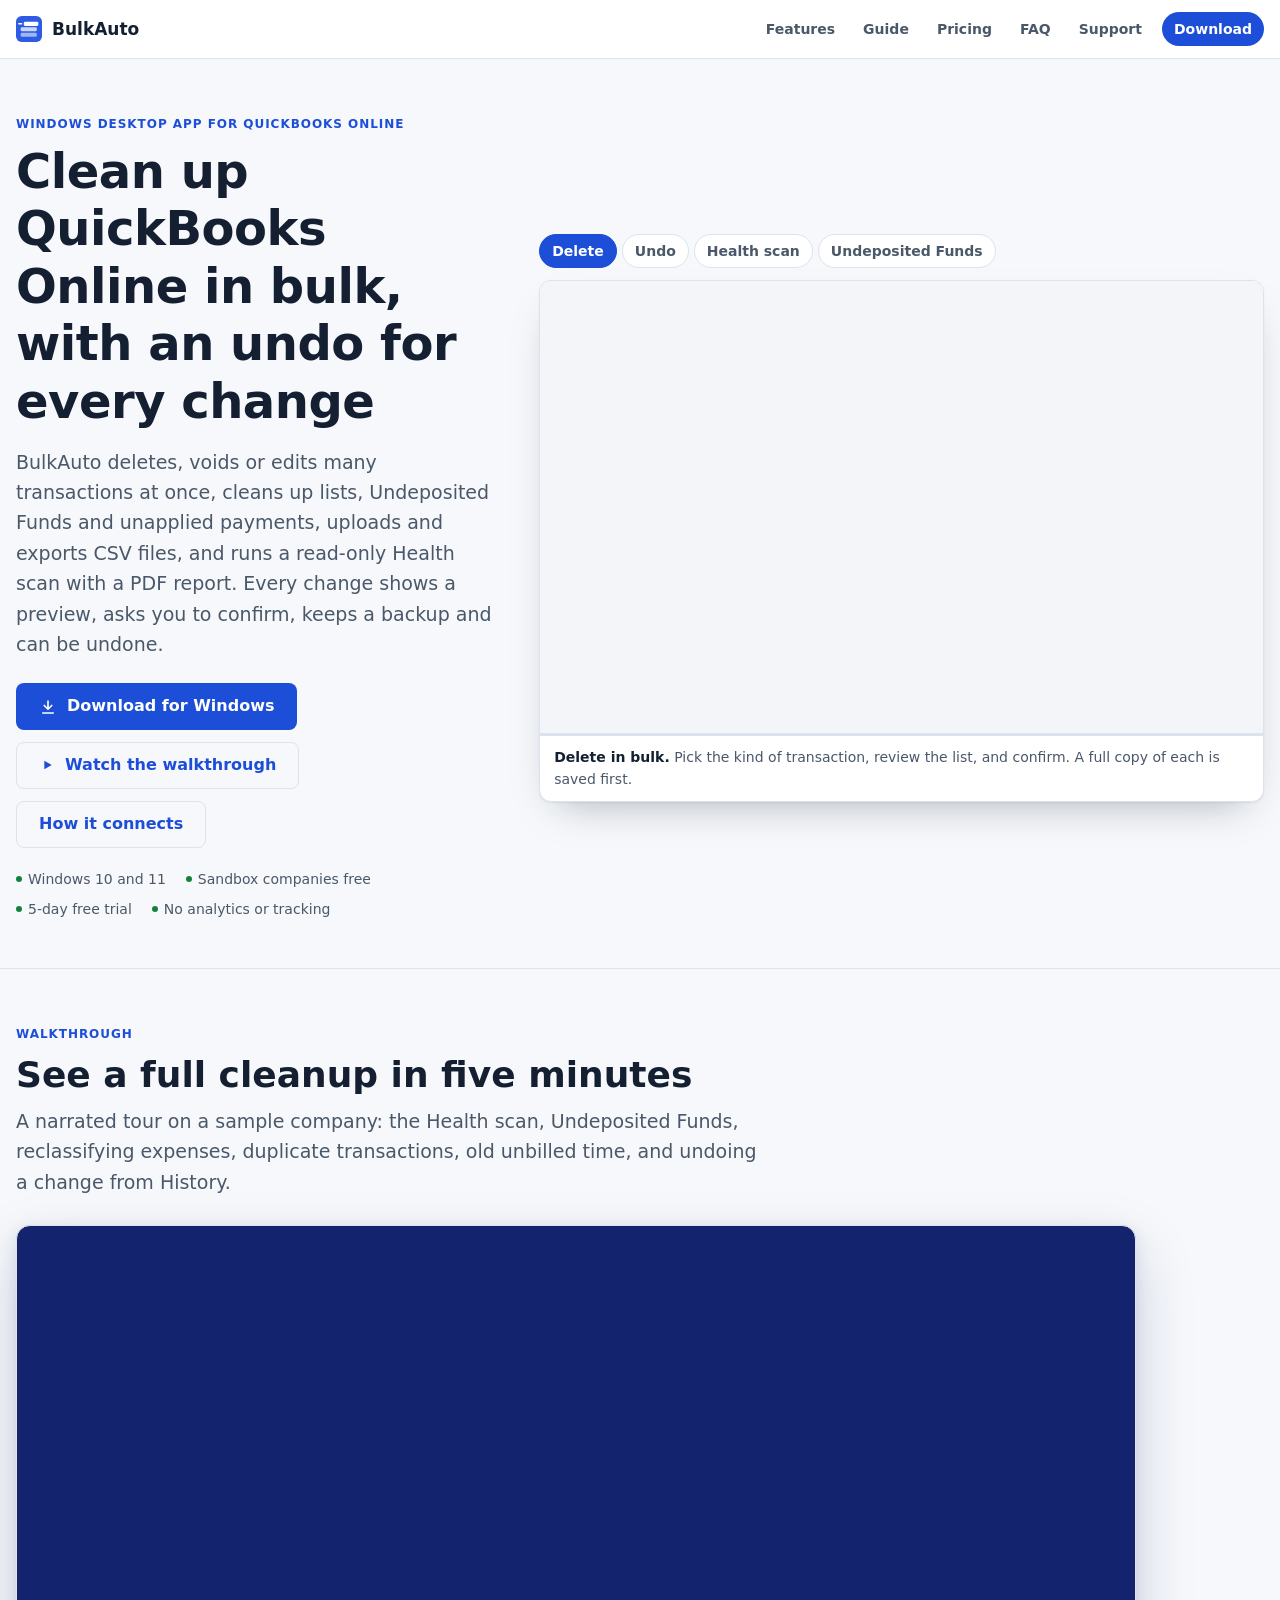
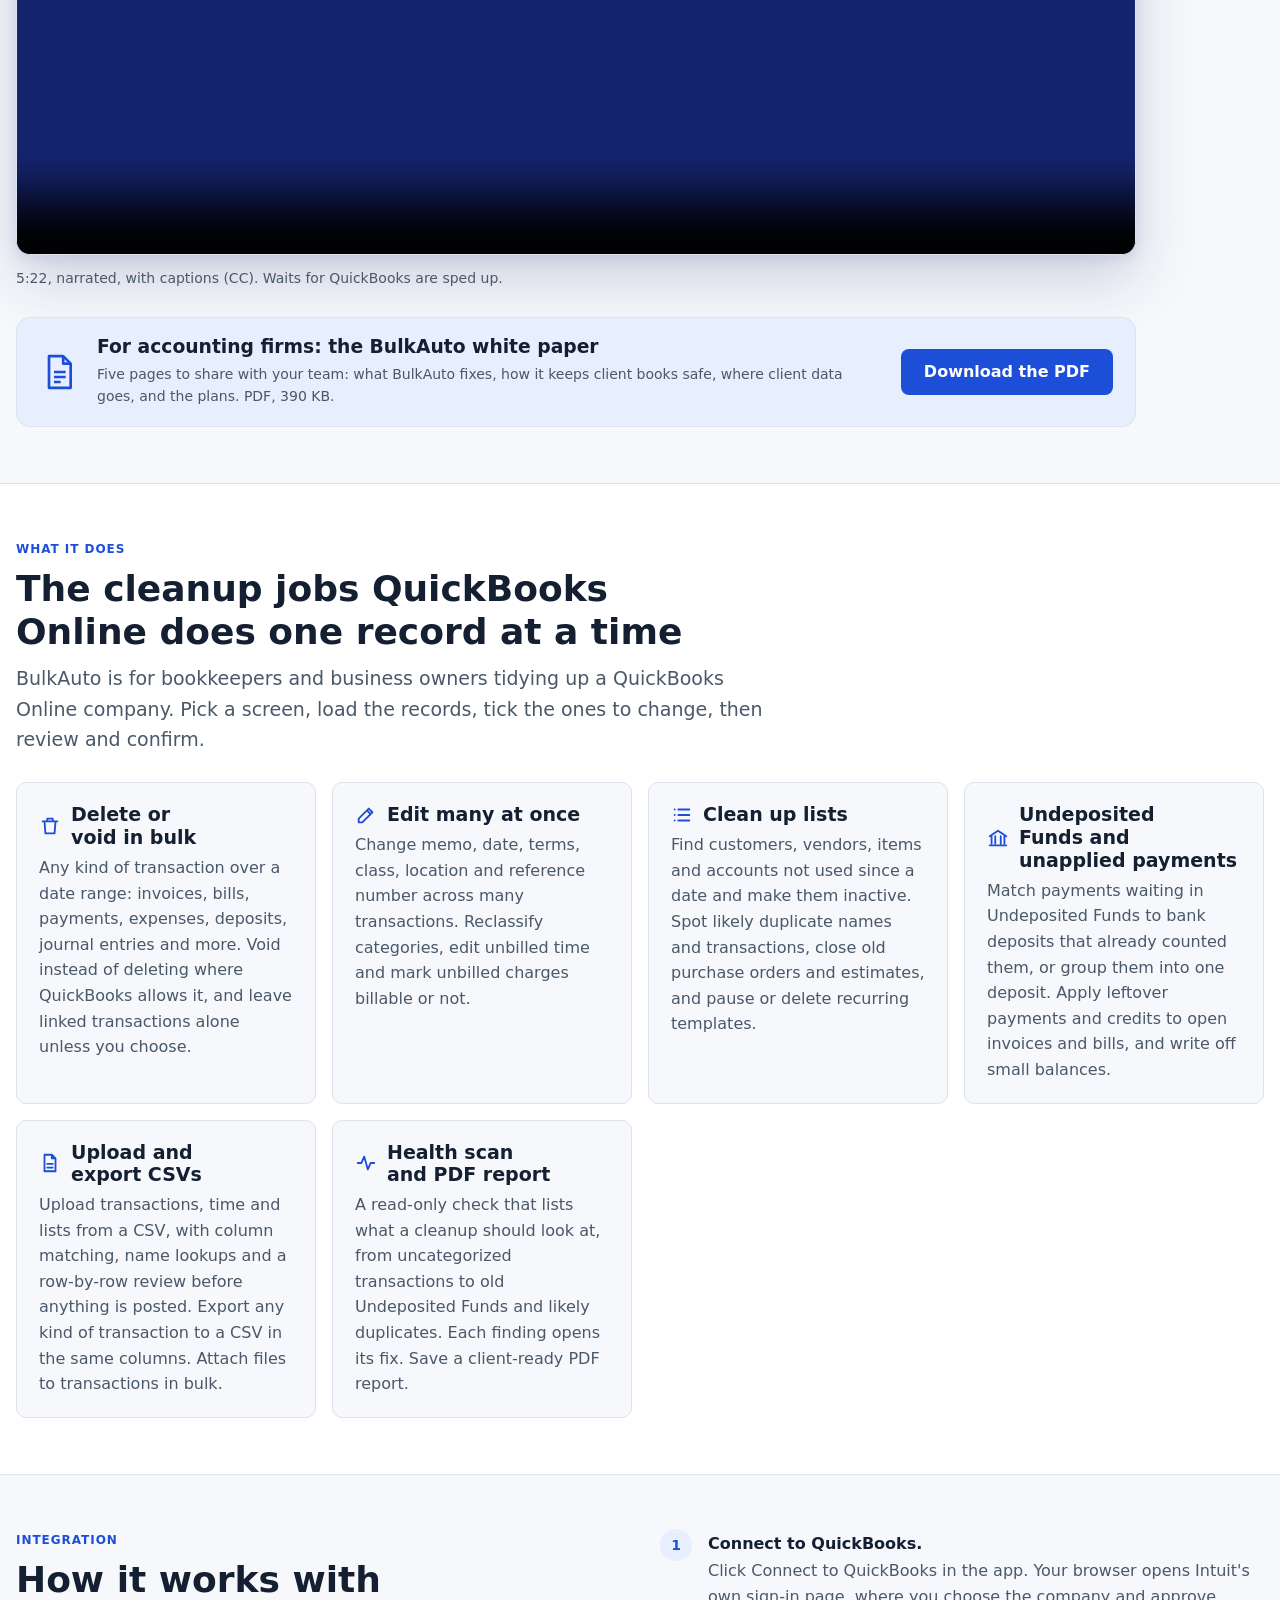
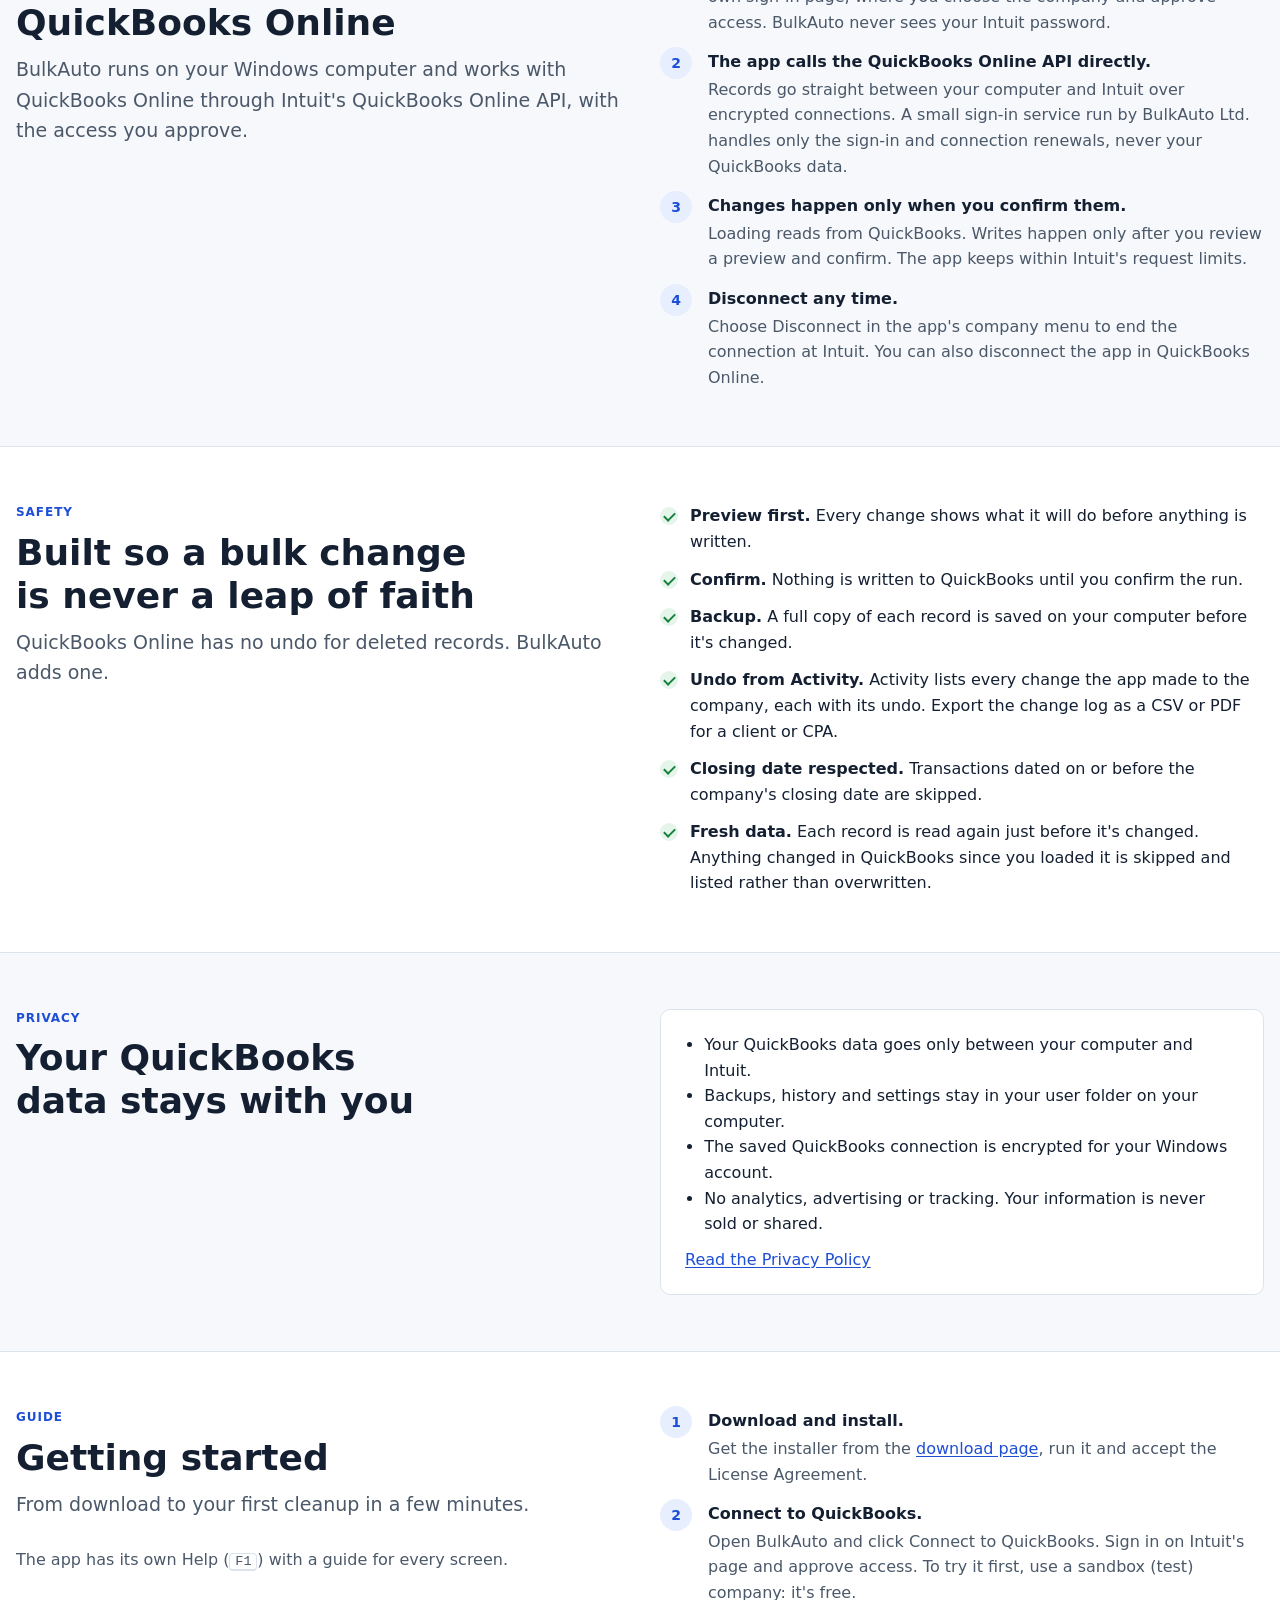
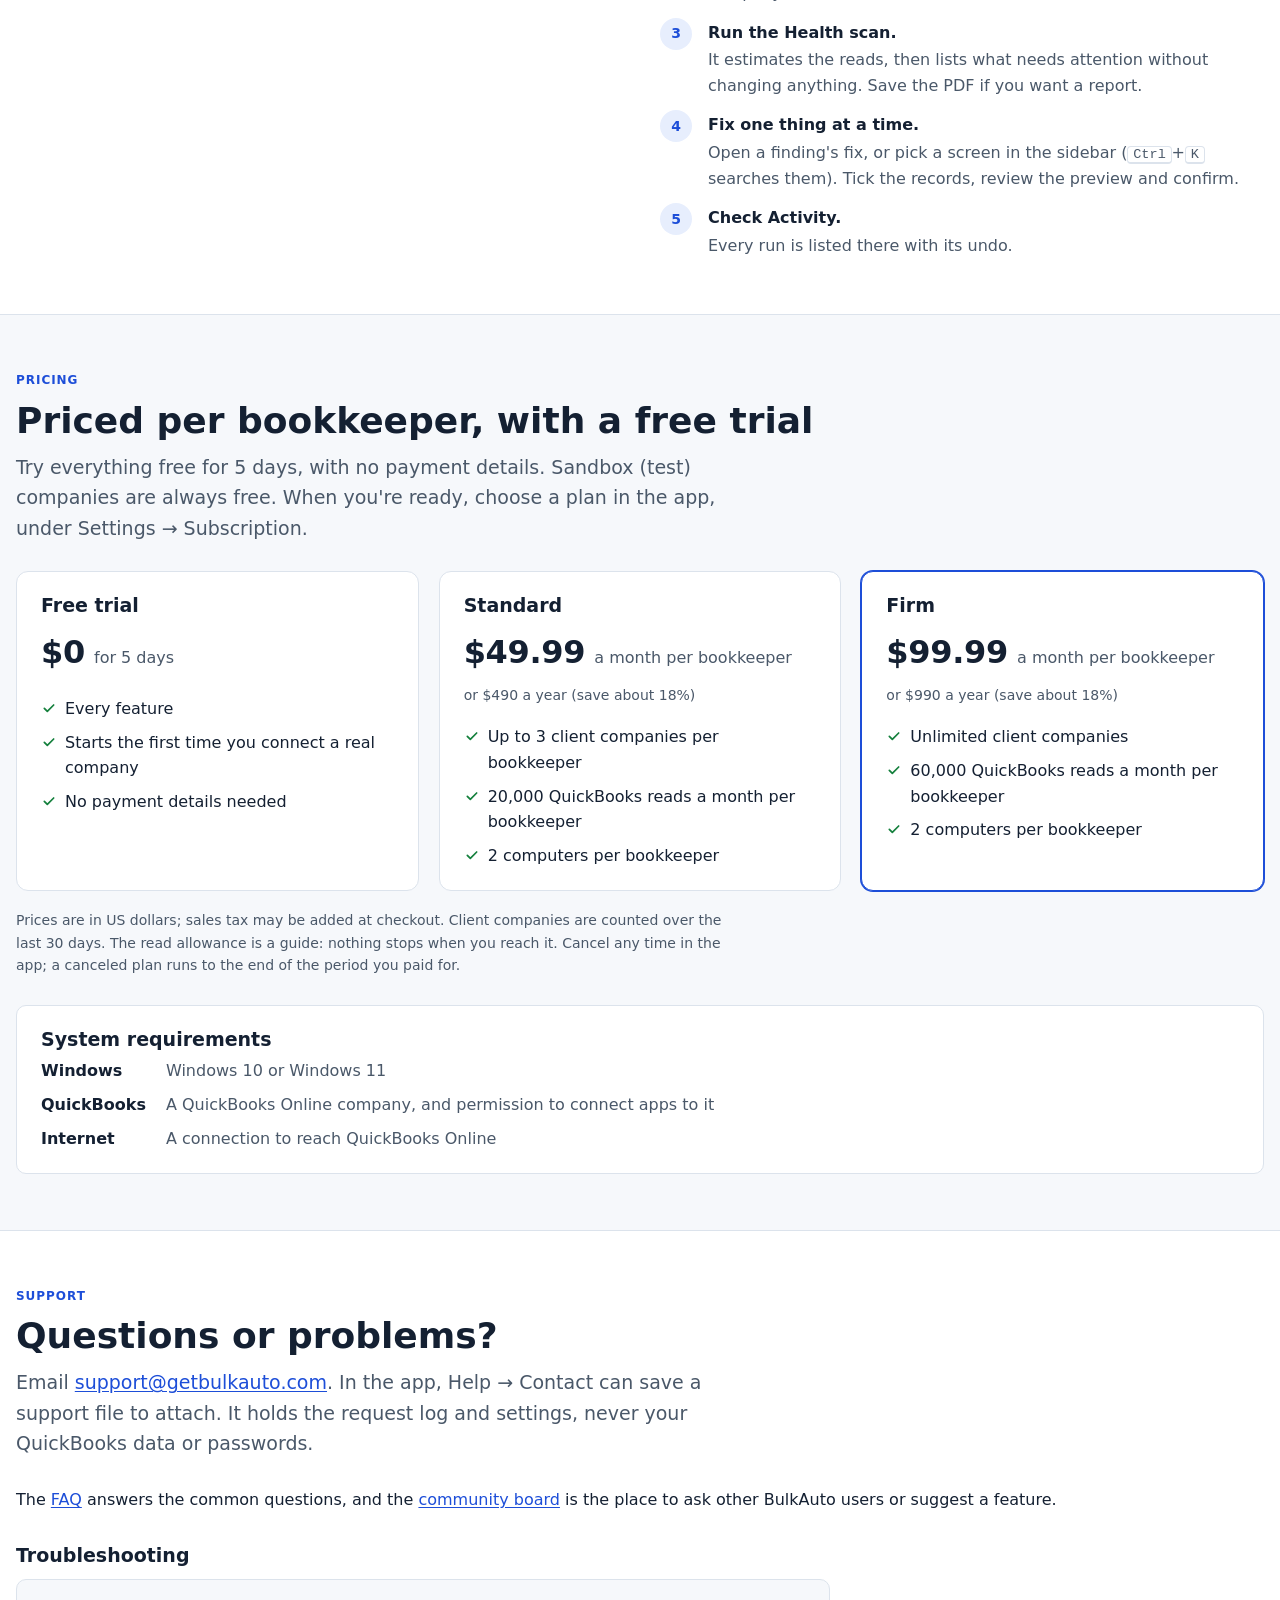
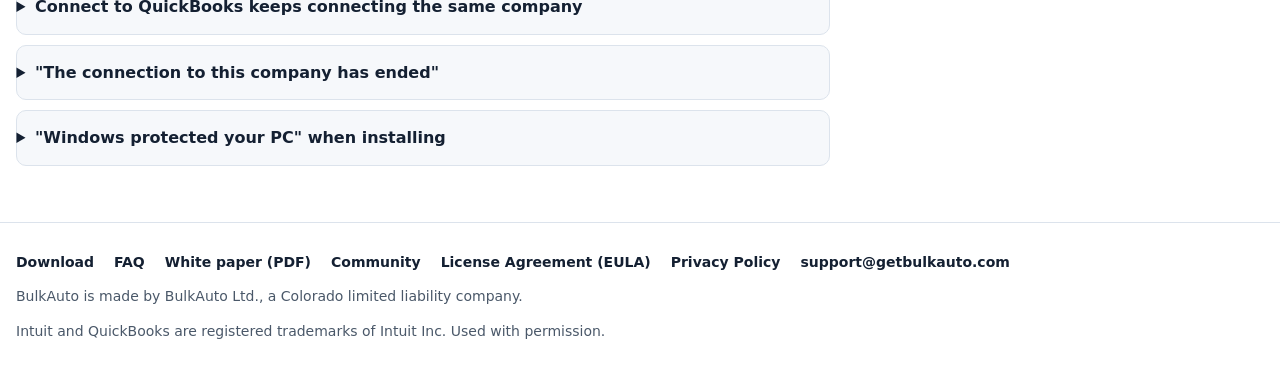
==== index.html @ 3f7957f1 "White paper for accounting firms: download card under the walkthrough, footer link on every page Co-" ====
<!doctype html>
<html lang="en">
<head>
<meta charset="utf-8">
<meta name="viewport" content="width=device-width, initial-scale=1, viewport-fit=cover">
<title>BulkAuto: bulk cleanup for QuickBooks Online</title>
<meta name="description" content="BulkAuto is a Windows desktop app that cleans up QuickBooks Online in bulk: delete, void or edit many transactions at once, tidy lists, Undeposited Funds and unapplied payments, upload and export CSVs, and run a read-only Health scan. Every change is previewed, confirmed, backed up and can be undone.">
<meta name="color-scheme" content="light dark">
<link rel="icon" href="/favicon.ico" sizes="48x48">
<link rel="icon" href="/favicon.svg" type="image/svg+xml">
<link rel="icon" href="/favicon-96.png" type="image/png" sizes="96x96">
<link rel="apple-touch-icon" href="/apple-touch-icon.png">
<link rel="canonical" href="https://getbulkauto.com/">
<meta property="og:site_name" content="BulkAuto">
<meta property="og:type" content="website">
<meta property="og:url" content="https://getbulkauto.com/">
<meta property="og:title" content="BulkAuto: bulk cleanup for QuickBooks Online">
<meta property="og:description" content="A Windows app that cleans up QuickBooks Online in bulk. Every change is previewed, backed up and can be undone.">
<meta property="og:image" content="https://getbulkauto.com/media/walkthrough.jpg">
<script type="application/ld+json">
{
  "@context": "https://schema.org",
  "@graph": [
    {
      "@type": "WebSite",
      "@id": "https://getbulkauto.com/#website",
      "name": "BulkAuto",
      "alternateName": ["BulkAuto for QuickBooks Online", "getbulkauto.com"],
      "url": "https://getbulkauto.com/",
      "publisher": { "@id": "https://getbulkauto.com/#org" }
    },
    {
      "@type": "Organization",
      "@id": "https://getbulkauto.com/#org",
      "name": "BulkAuto Ltd.",
      "url": "https://getbulkauto.com/",
      "logo": "https://getbulkauto.com/logo-512.png",
      "email": "support@getbulkauto.com"
    }
  ]
}
</script>
<link rel="stylesheet" href="style.css">
</head>
<body>
<a class="skip" href="#main">Skip to content</a>
<header class="masthead">
  <div class="masthead-inner">
    <a class="product" href="./"><svg width="26" height="26" viewBox="0 0 100 100" aria-hidden="true"><rect width="100" height="100" rx="22" fill="#2d5be3"></rect><rect x="18" y="64" width="62" height="16" rx="5" fill="#9fb6f3"></rect><rect x="18" y="43" width="62" height="16" rx="5" fill="#c9d6fa"></rect><rect x="30" y="22" width="56" height="16" rx="5" fill="#ffffff"></rect><rect x="8" y="27" width="16" height="6" rx="3" fill="#ffffff"></rect></svg> BulkAuto</a>
    <nav class="doc-nav" aria-label="Site">
      <a href="#features">Features</a>
      <a href="#getting-started">Guide</a>
      <a href="#pricing">Pricing</a>
      <a href="faq/">FAQ</a>
      <a href="#support">Support</a>
      <a class="nav-cta" href="download/">Download</a>
    </nav>
  </div>
</header>

<main id="main">
  <section class="hero" aria-labelledby="hero-title">
    <div class="wrap hero-grid">
      <div>
        <p class="eyebrow">Windows desktop app for QuickBooks Online</p>
        <h1 id="hero-title">Clean up QuickBooks Online in bulk, with an undo for every change</h1>
        <p class="lead">BulkAuto deletes, voids or edits many transactions at once, cleans up lists, Undeposited Funds and
          unapplied payments, uploads and exports CSV files, and runs a read-only Health scan with a PDF report. Every
          change shows a preview, asks you to confirm, keeps a backup and can be undone.</p>
        <div class="actions">
          <a class="button" href="download/"><svg width="18" height="18" viewBox="0 0 24 24" aria-hidden="true" fill="none" stroke="currentColor" stroke-width="2.2" stroke-linecap="round" stroke-linejoin="round"><path d="M12 4v11M7 10l5 5 5-5M5 20h14"/></svg>Download for Windows</a>
          <a class="button secondary" href="#walkthrough"><svg width="16" height="16" viewBox="0 0 24 24" aria-hidden="true" fill="currentColor"><path d="M8 5.5v13l11-6.5z"/></svg>Watch the walkthrough</a>
          <a class="button secondary" href="#how-it-connects">How it connects</a>
        </div>
        <ul class="facts">
          <li>Windows 10 and 11</li>
          <li>Sandbox companies free</li>
          <li>5-day free trial</li>
          <li>No analytics or tracking</li>
        </ul>
      </div>
      <div class="hero-art demo-carousel" role="region" aria-roledescription="carousel" aria-label="BulkAuto in action">
        <div class="demo-tabs" role="tablist" aria-label="Flows">
          <button type="button" role="tab" id="tab-delete" aria-selected="true" tabindex="0" aria-controls="demo-stage"
            data-clip="delete" data-title="Delete in bulk." data-text="Pick the kind of transaction, review the list, and confirm. A full copy of each is saved first.">Delete</button>
          <button type="button" role="tab" id="tab-undo" aria-selected="false" tabindex="-1" aria-controls="demo-stage"
            data-clip="undo" data-title="Undo a run." data-text="Activity lists every change BulkAuto made. Undo puts it back, after you confirm.">Undo</button>
          <button type="button" role="tab" id="tab-health" aria-selected="false" tabindex="-1" aria-controls="demo-stage"
            data-clip="health" data-title="Health scan." data-text="A read-only check of the books, with the screen that fixes each finding and a PDF for your client.">Health scan</button>
          <button type="button" role="tab" id="tab-uf" aria-selected="false" tabindex="-1" aria-controls="demo-stage"
            data-clip="uf" data-title="Undeposited Funds." data-text="Payments a bank deposit already counted are found, with the reason, and moved into that deposit.">Undeposited Funds</button>
        </div>
        <figure class="demo-frame" id="demo-stage" role="tabpanel" aria-labelledby="tab-delete">
          <video class="demo" src="media/delete.mp4" poster="media/delete.jpg" width="1280" height="800"
            muted playsinline autoplay preload="auto"
            aria-label="BulkAuto at work on a demo QuickBooks Online company. Waits for QuickBooks are sped up."></video>
          <div class="demo-progress" aria-hidden="true"><span></span></div>
          <figcaption id="demo-caption"><b>Delete in bulk.</b> Pick the kind of transaction, review the list, and confirm. A full copy of each is saved first.</figcaption>
        </figure>
      </div>
    </div>
  </section>

  <section class="section" id="walkthrough" aria-labelledby="walkthrough-title">
    <div class="wrap">
      <p class="eyebrow">Walkthrough</p>
      <h2 id="walkthrough-title">See a full cleanup in five minutes</h2>
      <p class="lead">A narrated tour on a sample company: the Health scan, Undeposited Funds, reclassifying expenses,
        duplicate transactions, old unbilled time, and undoing a change from History.</p>
      <figure class="walkthrough">
        <video controls playsinline preload="metadata" poster="media/walkthrough.jpg" width="1920" height="1080">
          <source src="media/walkthrough.mp4" type="video/mp4">
          <track kind="captions" src="media/walkthrough.vtt" srclang="en" label="English">
          Your browser can't play this video. <a href="media/walkthrough.mp4">Download the walkthrough</a>.
        </video>
        <figcaption>5:22, narrated, with captions (CC). Waits for QuickBooks are sped up.</figcaption>
      </figure>
      <div class="paper-cta">
        <svg class="paper-icon" width="40" height="40" viewBox="0 0 24 24" aria-hidden="true" fill="none" stroke="currentColor" stroke-width="1.6" stroke-linejoin="round"><path d="M6 2.5h8.5L19 7v14.5H6z"/><path d="M14.5 2.5V7H19"/><path d="M9 12h7M9 15h7M9 18h4"/></svg>
        <div class="paper-text">
          <h3>For accounting firms: the BulkAuto white paper</h3>
          <p>Five pages to share with your team: what BulkAuto fixes, how it keeps client books safe, where client data goes, and the plans. PDF, 390 KB.</p>
        </div>
        <a class="button" href="media/BulkAuto-White-Paper.pdf" download>Download the PDF</a>
      </div>
    </div>
  </section>

  <section class="section alt" id="features" aria-labelledby="features-title">
    <div class="wrap">
      <p class="eyebrow">What it does</p>
      <h2 id="features-title">The cleanup jobs QuickBooks Online does one record at a time</h2>
      <p class="lead">BulkAuto is for bookkeepers and business owners tidying up a QuickBooks Online company. Pick a
        screen, load the records, tick the ones to change, then review and confirm.</p>
      <div class="grid">
        <article class="feature">
          <h3><svg width="22" height="22" viewBox="0 0 24 24" aria-hidden="true" fill="none" stroke="currentColor" stroke-width="2" stroke-linecap="round" stroke-linejoin="round"><path d="M4 7h16M9 7V4h6v3M6 7l1 13h10l1-13"/></svg>Delete or void in bulk</h3>
          <p>Any kind of transaction over a date range: invoices, bills, payments, expenses, deposits, journal entries
            and more. Void instead of deleting where QuickBooks allows it, and leave linked transactions alone unless
            you choose.</p>
        </article>
        <article class="feature">
          <h3><svg width="22" height="22" viewBox="0 0 24 24" aria-hidden="true" fill="none" stroke="currentColor" stroke-width="2" stroke-linecap="round" stroke-linejoin="round"><path d="M4 20h4L19 9l-4-4L4 16v4zM13 7l4 4"/></svg>Edit many at once</h3>
          <p>Change memo, date, terms, class, location and reference number across many transactions. Reclassify
            categories, edit unbilled time and mark unbilled charges billable or not.</p>
        </article>
        <article class="feature">
          <h3><svg width="22" height="22" viewBox="0 0 24 24" aria-hidden="true" fill="none" stroke="currentColor" stroke-width="2" stroke-linecap="round" stroke-linejoin="round"><path d="M8 6h12M8 12h12M8 18h12M4 6h.01M4 12h.01M4 18h.01"/></svg>Clean up lists</h3>
          <p>Find customers, vendors, items and accounts not used since a date and make them inactive. Spot likely
            duplicate names and transactions, close old purchase orders and estimates, and pause or delete recurring
            templates.</p>
        </article>
        <article class="feature">
          <h3><svg width="22" height="22" viewBox="0 0 24 24" aria-hidden="true" fill="none" stroke="currentColor" stroke-width="2" stroke-linecap="round" stroke-linejoin="round"><path d="M3 10l9-6 9 6M5 10v8M19 10v8M9 10v8M15 10v8M3 20h18"/></svg>Undeposited Funds and unapplied payments</h3>
          <p>Match payments waiting in Undeposited Funds to bank deposits that already counted them, or group them
            into one deposit. Apply leftover payments and credits to open invoices and bills, and write off small
            balances.</p>
        </article>
        <article class="feature">
          <h3><svg width="22" height="22" viewBox="0 0 24 24" aria-hidden="true" fill="none" stroke="currentColor" stroke-width="2" stroke-linecap="round" stroke-linejoin="round"><path d="M14 3H6v18h12V7l-4-4zM14 3v4h4M9 13h6M9 17h6"/></svg>Upload and export CSVs</h3>
          <p>Upload transactions, time and lists from a CSV, with column matching, name lookups and a row-by-row review
            before anything is posted. Export any kind of transaction to a CSV in the same columns. Attach files to
            transactions in bulk.</p>
        </article>
        <article class="feature">
          <h3><svg width="22" height="22" viewBox="0 0 24 24" aria-hidden="true" fill="none" stroke="currentColor" stroke-width="2" stroke-linecap="round" stroke-linejoin="round"><path d="M3 12h4l3-7 4 14 3-7h4"/></svg>Health scan and PDF report</h3>
          <p>A read-only check that lists what a cleanup should look at, from uncategorized transactions to old
            Undeposited Funds and likely duplicates. Each finding opens its fix. Save a client-ready PDF report.</p>
        </article>
      </div>
    </div>
  </section>

  <section class="section" id="how-it-connects" aria-labelledby="connect-title">
    <div class="wrap two-col">
      <div>
        <p class="eyebrow">Integration</p>
        <h2 id="connect-title">How it works with QuickBooks Online</h2>
        <p class="lead">BulkAuto runs on your Windows computer and works with QuickBooks Online through Intuit's
          QuickBooks Online API, with the access you approve.</p>
      </div>
      <ol class="steps">
        <li><b>Connect to QuickBooks.</b>
          <p>Click Connect to QuickBooks in the app. Your browser opens Intuit's own sign-in page, where you choose the
            company and approve access. BulkAuto never sees your Intuit password.</p></li>
        <li><b>The app calls the QuickBooks Online API directly.</b>
          <p>Records go straight between your computer and Intuit over encrypted connections. A small sign-in service
            run by BulkAuto Ltd. handles only the sign-in and connection renewals, never your QuickBooks data.</p></li>
        <li><b>Changes happen only when you confirm them.</b>
          <p>Loading reads from QuickBooks. Writes happen only after you review a preview and confirm. The app keeps
            within Intuit's request limits.</p></li>
        <li><b>Disconnect any time.</b>
          <p>Choose Disconnect in the app's company menu to end the connection at Intuit. You can also disconnect the
            app in QuickBooks Online.</p></li>
      </ol>
    </div>
  </section>

  <section class="section alt" id="safety" aria-labelledby="safety-title">
    <div class="wrap two-col">
      <div>
        <p class="eyebrow">Safety</p>
        <h2 id="safety-title">Built so a bulk change is never a leap of faith</h2>
        <p class="lead">QuickBooks Online has no undo for deleted records. BulkAuto adds one.</p>
      </div>
      <ul class="checks">
        <li><b>Preview first.</b> Every change shows what it will do before anything is written.</li>
        <li><b>Confirm.</b> Nothing is written to QuickBooks until you confirm the run.</li>
        <li><b>Backup.</b> A full copy of each record is saved on your computer before it's changed.</li>
        <li><b>Undo from Activity.</b> Activity lists every change the app made to the company, each with its undo.
          Export the change log as a CSV or PDF for a client or CPA.</li>
        <li><b>Closing date respected.</b> Transactions dated on or before the company's closing date are skipped.</li>
        <li><b>Fresh data.</b> Each record is read again just before it's changed. Anything changed in QuickBooks since
          you loaded it is skipped and listed rather than overwritten.</li>
      </ul>
    </div>
  </section>

  <section class="section" id="privacy" aria-labelledby="privacy-title">
    <div class="wrap two-col">
      <div>
        <p class="eyebrow">Privacy</p>
        <h2 id="privacy-title">Your QuickBooks data stays with you</h2>
      </div>
      <div class="panel">
        <ul>
          <li>Your QuickBooks data goes only between your computer and Intuit.</li>
          <li>Backups, history and settings stay in your user folder on your computer.</li>
          <li>The saved QuickBooks connection is encrypted for your Windows account.</li>
          <li>No analytics, advertising or tracking. Your information is never sold or shared.</li>
        </ul>
        <p><a href="privacy/">Read the Privacy Policy</a></p>
      </div>
    </div>
  </section>

  <section class="section alt" id="getting-started" aria-labelledby="start-title">
    <div class="wrap two-col">
      <div>
        <p class="eyebrow">Guide</p>
        <h2 id="start-title">Getting started</h2>
        <p class="lead">From download to your first cleanup in a few minutes.</p>
        <p class="muted">The app has its own Help (<kbd>F1</kbd>) with a guide for every screen.</p>
      </div>
      <ol class="steps">
        <li><b>Download and install.</b>
          <p>Get the installer from the <a href="download/">download page</a>, run it and accept the License
            Agreement.</p></li>
        <li><b>Connect to QuickBooks.</b>
          <p>Open BulkAuto and click Connect to QuickBooks. Sign in on Intuit's page and approve access. To try it
            first, use a sandbox (test) company: it's free.</p></li>
        <li><b>Run the Health scan.</b>
          <p>It estimates the reads, then lists what needs attention without changing anything. Save the PDF if you
            want a report.</p></li>
        <li><b>Fix one thing at a time.</b>
          <p>Open a finding's fix, or pick a screen in the sidebar (<kbd>Ctrl</kbd>+<kbd>K</kbd> searches them). Tick
            the records, review the preview and confirm.</p></li>
        <li><b>Check Activity.</b>
          <p>Every run is listed there with its undo.</p></li>
      </ol>
    </div>
  </section>

  <section class="section" id="pricing" aria-labelledby="pricing-title">
    <div class="wrap">
      <p class="eyebrow">Pricing</p>
      <h2 id="pricing-title">Priced per bookkeeper, with a free trial</h2>
      <p class="lead">Try everything free for 5 days, with no payment details. Sandbox (test) companies are always free.
        When you're ready, choose a plan in the app, under Settings → Subscription.</p>
      <div class="price-grid">
        <article class="price-card">
          <h3>Free trial</h3>
          <p class="price"><b>$0</b> for 5 days</p>
          <ul class="price-list">
            <li><svg width="16" height="16" viewBox="0 0 24 24" aria-hidden="true" fill="none" stroke="currentColor" stroke-width="2.6" stroke-linecap="round" stroke-linejoin="round"><path d="M5 12.5l4.5 4.5L19 7.5"/></svg><span>Every feature</span></li>
            <li><svg width="16" height="16" viewBox="0 0 24 24" aria-hidden="true" fill="none" stroke="currentColor" stroke-width="2.6" stroke-linecap="round" stroke-linejoin="round"><path d="M5 12.5l4.5 4.5L19 7.5"/></svg><span>Starts the first time you connect a real company</span></li>
            <li><svg width="16" height="16" viewBox="0 0 24 24" aria-hidden="true" fill="none" stroke="currentColor" stroke-width="2.6" stroke-linecap="round" stroke-linejoin="round"><path d="M5 12.5l4.5 4.5L19 7.5"/></svg><span>No payment details needed</span></li>
          </ul>
        </article>
        <article class="price-card">
          <h3>Standard</h3>
          <p class="price"><b>$49.99</b> a month per bookkeeper</p>
          <p class="price-alt">or $490 a year (save about 18%)</p>
          <ul class="price-list">
            <li><svg width="16" height="16" viewBox="0 0 24 24" aria-hidden="true" fill="none" stroke="currentColor" stroke-width="2.6" stroke-linecap="round" stroke-linejoin="round"><path d="M5 12.5l4.5 4.5L19 7.5"/></svg><span>Up to 3 client companies per bookkeeper</span></li>
            <li><svg width="16" height="16" viewBox="0 0 24 24" aria-hidden="true" fill="none" stroke="currentColor" stroke-width="2.6" stroke-linecap="round" stroke-linejoin="round"><path d="M5 12.5l4.5 4.5L19 7.5"/></svg><span>20,000 QuickBooks reads a month per bookkeeper</span></li>
            <li><svg width="16" height="16" viewBox="0 0 24 24" aria-hidden="true" fill="none" stroke="currentColor" stroke-width="2.6" stroke-linecap="round" stroke-linejoin="round"><path d="M5 12.5l4.5 4.5L19 7.5"/></svg><span>2 computers per bookkeeper</span></li>
          </ul>
        </article>
        <article class="price-card featured">
          <h3>Firm</h3>
          <p class="price"><b>$99.99</b> a month per bookkeeper</p>
          <p class="price-alt">or $990 a year (save about 18%)</p>
          <ul class="price-list">
            <li><svg width="16" height="16" viewBox="0 0 24 24" aria-hidden="true" fill="none" stroke="currentColor" stroke-width="2.6" stroke-linecap="round" stroke-linejoin="round"><path d="M5 12.5l4.5 4.5L19 7.5"/></svg><span>Unlimited client companies</span></li>
            <li><svg width="16" height="16" viewBox="0 0 24 24" aria-hidden="true" fill="none" stroke="currentColor" stroke-width="2.6" stroke-linecap="round" stroke-linejoin="round"><path d="M5 12.5l4.5 4.5L19 7.5"/></svg><span>60,000 QuickBooks reads a month per bookkeeper</span></li>
            <li><svg width="16" height="16" viewBox="0 0 24 24" aria-hidden="true" fill="none" stroke="currentColor" stroke-width="2.6" stroke-linecap="round" stroke-linejoin="round"><path d="M5 12.5l4.5 4.5L19 7.5"/></svg><span>2 computers per bookkeeper</span></li>
          </ul>
        </article>
      </div>
      <p class="price-notes">Prices are in US dollars; sales tax may be added at checkout. Client companies are counted over
        the last 30 days. The read allowance is a guide: nothing stops when you reach it. Cancel any time in the app;
        a canceled plan runs to the end of the period you paid for.</p>
      <div class="panel" id="requirements">
        <h3>System requirements</h3>
        <dl class="specs">
          <dt>Windows</dt><dd>Windows 10 or Windows 11</dd>
          <dt>QuickBooks</dt><dd>A QuickBooks Online company, and permission to connect apps to it</dd>
          <dt>Internet</dt><dd>A connection to reach QuickBooks Online</dd>
        </dl>
      </div>
    </div>
  </section>

  <section class="section alt" id="support" aria-labelledby="support-title">
    <div class="wrap">
      <p class="eyebrow">Support</p>
      <h2 id="support-title">Questions or problems?</h2>
      <p class="lead">Email <a href="mailto:support@getbulkauto.com">support@getbulkauto.com</a>. In the app, Help →
        Contact can save a support file to attach. It holds the request log and settings, never your QuickBooks data or
        passwords.</p>
      <p>The <a href="faq/">FAQ</a> answers the common questions, and the
        <a href="https://github.com/logcnoble-netizen/bulkauto-community/discussions" target="_blank" rel="noopener">community board</a>
        is the place to ask other BulkAuto users or suggest a feature.</p>
      <h3 class="faq-title" id="troubleshooting">Troubleshooting</h3>
      <div class="faq">
        <details>
          <summary>Connect to QuickBooks keeps connecting the same company</summary>
          <p>Your browser remembers the Intuit account you last signed in with, so Intuit signs you straight back in to
            it and connects its company again. To connect a company that belongs to a different Intuit login:</p>
          <ol>
            <li>In your browser, go to <a href="https://accounts.intuit.com" target="_blank" rel="noopener">accounts.intuit.com</a>
              (or QuickBooks Online) and sign out.</li>
            <li>In BulkAuto, click <b>Connect to QuickBooks</b>, or <b>Connect another company</b> in the company menu.</li>
            <li>Sign in to Intuit with the login for the company you want, choose it, and approve.</li>
          </ol>
          <p>Or open the Intuit sign-in in a private browser window, where nobody is signed in. If one Intuit login can
            reach several companies, Intuit asks which one on its approval page.</p>
        </details>
        <details>
          <summary>"The connection to this company has ended"</summary>
          <p>The company was disconnected, in BulkAuto or in QuickBooks Online, or BulkAuto wasn't used with it for 100
            days. Click <b>Connect to QuickBooks</b> and sign in again; your backups and history are kept.</p>
        </details>
        <details>
          <summary>"Windows protected your PC" when installing</summary>
          <p>The installer is signed by its publisher, Logan Noble. Windows can still show this while a new publisher's
            signature builds its reputation: click <b>More info</b>, then <b>Run anyway</b>.</p>
        </details>
      </div>
    </div>
  </section>
</main>
<script>
  // The demo carousel: each flow plays once, then the next; a tab picks a flow (which then loops) and stops the
  // advancing. It pauses off screen. Anyone who asks for less motion gets the still picture and play controls instead.
  (() => {
    const tabs = [...document.querySelectorAll('.demo-tabs [role=tab]')];
    const stage = document.getElementById('demo-stage');
    const video = stage.querySelector('video');
    const caption = document.getElementById('demo-caption');
    const bar = stage.querySelector('.demo-progress span');
    const still = matchMedia('(prefers-reduced-motion: reduce)').matches;
    let current = 0;
    let advancing = !still;
    let onScreen = true;
    function show(k, play) {
      current = k;
      tabs.forEach((t, j) => { t.setAttribute('aria-selected', String(j === k)); t.tabIndex = j === k ? 0 : -1; });
      const t = tabs[k];
      stage.setAttribute('aria-labelledby', t.id);
      video.poster = 'media/' + t.dataset.clip + '.jpg';
      video.src = 'media/' + t.dataset.clip + '.mp4';
      const b = document.createElement('b');
      b.textContent = t.dataset.title;
      caption.replaceChildren(b, ' ' + t.dataset.text);
      bar.style.transform = 'scaleX(0)';
      if (play && onScreen) video.play().catch(() => {});
    }
    tabs.forEach((t, k) => t.addEventListener('click', () => { advancing = false; video.loop = !still; show(k, !still); }));
    document.querySelector('.demo-tabs').addEventListener('keydown', (e) => {
      const step = e.key === 'ArrowRight' ? 1 : e.key === 'ArrowLeft' ? -1 : 0;
      if (!step) return;
      e.preventDefault();
      const k = (current + step + tabs.length) % tabs.length;
      tabs[k].focus();
      tabs[k].click();
    });
    video.addEventListener('ended', () => { if (advancing) show((current + 1) % tabs.length, true); });
    video.addEventListener('timeupdate', () => { bar.style.transform = 'scaleX(' + (video.duration ? video.currentTime / video.duration : 0) + ')'; });
    if (still) { video.removeAttribute('autoplay'); video.pause(); video.controls = true; stage.classList.add('still'); return; }
    if ('IntersectionObserver' in window) {
      new IntersectionObserver(([e]) => { onScreen = e.isIntersecting; onScreen ? video.play().catch(() => {}) : video.pause(); }, { threshold: 0.3 }).observe(video);
    }
  })();
</script>

<footer class="site-footer">
  <div class="wrap">
    <ul class="footer-links">
      <li><a href="download/">Download</a></li>
      <li><a href="faq/">FAQ</a></li>
      <li><a href="media/BulkAuto-White-Paper.pdf" download>White paper (PDF)</a></li>
      <li><a href="https://github.com/logcnoble-netizen/bulkauto-community/discussions" target="_blank" rel="noopener">Community</a></li>
      <li><a href="eula/">License Agreement (EULA)</a></li>
      <li><a href="privacy/">Privacy Policy</a></li>
      <li><a href="mailto:support@getbulkauto.com">support@getbulkauto.com</a></li>
    </ul>
    <p>BulkAuto is made by BulkAuto Ltd., a Colorado limited liability company.</p>
    <p>Intuit and QuickBooks are registered trademarks of Intuit Inc. Used with permission.</p>
  </div>
</footer>
</body>
</html>
---- style.css ----
/* BulkAuto site. Plain CSS, system fonts only: nothing is loaded from another site. */
:root {
  --paper: #f6f8fb;
  --sheet: #ffffff;
  --ink: #142032;
  --ink-soft: #4a5869;
  --rule: #dce3ec;
  --accent: #1d4ed8;
  --accent-ink: #ffffff;
  --accent-soft: #e7eefd;
  --note: #f1f5fa;
  --good: #15803d;
  --good-soft: #e5f5ea;
  --font-body: system-ui, -apple-system, "Segoe UI", Roboto, "Helvetica Neue", Arial, sans-serif;
  --font-display: var(--font-body);
  --font-mono: ui-monospace, "Cascadia Mono", Consolas, "SF Mono", Menlo, monospace;
  --step--1: 0.875rem;
  --step-0: 1rem;
  --step-1: 1.1875rem;
  --step-2: 1.5rem;
  --step-3: clamp(1.75rem, 1.2rem + 2.2vw, 2.25rem);
  --step-4: clamp(2rem, 1.3rem + 3.2vw, 3rem);
  --wrap: 1280px;
  --gutter: max(16px, env(safe-area-inset-left, 0px));
  --gutter-r: max(16px, env(safe-area-inset-right, 0px));
  color-scheme: light;
}
@media (prefers-color-scheme: dark) {
  :root:not([data-theme="light"]) {
    --paper: #0e131a;
    --sheet: #151c26;
    --ink: #e6ebf2;
    --ink-soft: #a6b2c2;
    --rule: #2a3545;
    --accent: #84a8ff;
    --accent-ink: #0e131a;
    --accent-soft: #1c2a47;
    --note: #1a2230;
    --good: #6fd08f;
    --good-soft: #17301f;
    color-scheme: dark;
  }
}
:root[data-theme="dark"] {
  --paper: #0e131a;
  --sheet: #151c26;
  --ink: #e6ebf2;
  --ink-soft: #a6b2c2;
  --rule: #2a3545;
  --accent: #84a8ff;
  --accent-ink: #0e131a;
  --accent-soft: #1c2a47;
  --note: #1a2230;
  --good: #6fd08f;
  --good-soft: #17301f;
  color-scheme: dark;
}

* { box-sizing: border-box; }
html { scroll-behavior: smooth; scroll-padding-top: 84px; -webkit-text-size-adjust: 100%; }
@media (prefers-reduced-motion: reduce) { html { scroll-behavior: auto; } }
body {
  margin: 0;
  background: var(--paper);
  color: var(--ink);
  font-family: var(--font-body);
  font-size: var(--step-0);
  line-height: 1.6;
  overflow-wrap: break-word;
}
img, svg { max-width: 100%; }
a { color: var(--accent); text-underline-offset: 2px; }
a:focus-visible, button:focus-visible { outline: 2px solid var(--accent); outline-offset: 2px; border-radius: 4px; }
h1, h2, h3 { font-family: var(--font-display); line-height: 1.2; text-wrap: balance; }
code { font-family: var(--font-mono); font-size: 0.875em; background: var(--note); border: 1px solid var(--rule); border-radius: 4px; padding: 0.05em 0.35em; overflow-wrap: anywhere; }
kbd { font-family: var(--font-mono); font-size: 0.85em; border: 1px solid var(--rule); border-bottom-width: 2px; border-radius: 4px; padding: 0 0.35em; background: var(--sheet); }
.skip { position: absolute; left: -9999px; top: 8px; z-index: 10; background: var(--sheet); padding: 8px 12px; border-radius: 6px; }
.skip:focus { left: 8px; }

/* ----- Header ----- */
.masthead {
  position: sticky;
  top: 0;
  z-index: 5;
  background: var(--sheet);
  border-bottom: 1px solid var(--rule);
}
.masthead-inner {
  max-width: var(--wrap);
  margin: 0 auto;
  padding: 12px var(--gutter-r) 12px var(--gutter);
  display: flex;
  align-items: center;
  gap: 8px 16px;
  flex-wrap: wrap;
}
.product { display: inline-flex; align-items: center; gap: 10px; font-weight: 700; font-size: 1.0625rem; color: inherit; text-decoration: none; }
.product svg { flex: none; }
.doc-nav { display: flex; flex-wrap: wrap; align-items: center; gap: 4px; margin-left: auto; }
.doc-nav a {
  text-decoration: none;
  color: var(--ink-soft);
  font-weight: 600;
  font-size: var(--step--1);
  padding: 6px 12px;
  border-radius: 999px;
}
.doc-nav a:hover { color: var(--ink); background: var(--note); }
.doc-nav a.current { color: var(--accent); background: var(--accent-soft); }
.doc-nav a.nav-cta { background: var(--accent); color: var(--accent-ink); margin-left: 4px; }
.doc-nav a.nav-cta:hover { filter: brightness(1.08); }
.doc-nav a.nav-cta.current { box-shadow: inset 0 0 0 2px var(--accent-soft); }

/* ----- Buttons ----- */
.button {
  display: inline-flex;
  align-items: center;
  gap: 10px;
  background: var(--accent);
  color: var(--accent-ink);
  font-weight: 650;
  text-decoration: none;
  padding: 12px 22px;
  border-radius: 8px;
  border: 1px solid transparent;
  line-height: 1.3;
}
.button:hover { filter: brightness(1.08); }
.button svg { flex: none; }
.button.secondary { background: transparent; color: var(--accent); border-color: var(--rule); }
.button.secondary:hover { background: var(--accent-soft); filter: none; }
.actions { display: flex; flex-wrap: wrap; align-items: center; gap: 12px; margin: 24px 0 12px; }
.hint-inline { color: var(--ink-soft); font-size: var(--step--1); }

/* ----- Home: sections ----- */
.wrap { max-width: var(--wrap); margin: 0 auto; padding-left: var(--gutter); padding-right: var(--gutter-r); }
.section { padding: 56px 0; border-top: 1px solid var(--rule); }
.section.alt { background: var(--sheet); }
.section h2 { font-size: var(--step-3); margin: 0 0 10px; }
.section .lead { color: var(--ink-soft); font-size: var(--step-1); max-width: 62ch; margin: 0 0 28px; }
.eyebrow { font-size: 0.75rem; font-weight: 700; letter-spacing: 0.08em; text-transform: uppercase; color: var(--accent); margin: 0 0 8px; }

.hero { padding: 56px 0 48px; }
.hero-grid { display: grid; grid-template-columns: minmax(0, 1.1fr) minmax(0, 0.9fr); gap: 48px; align-items: center; }
/* The hero is wider than the page and gives most of it to the demo carousel, so the clips are easy to follow. */
.hero .wrap.hero-grid { grid-template-columns: minmax(0, 0.8fr) minmax(0, 1.2fr); gap: 40px; }
.hero-grid h1 { font-size: clamp(2rem, 1.1rem + 1.5vw, 2.75rem); }
.hero h1 { font-size: var(--step-4); margin: 0 0 16px; letter-spacing: -0.01em; }
.hero .lead { font-size: var(--step-1); color: var(--ink-soft); max-width: 56ch; margin: 0; }
.hero .facts { list-style: none; padding: 0; margin: 20px 0 0; display: flex; flex-wrap: wrap; gap: 8px 20px; color: var(--ink-soft); font-size: var(--step--1); }
.hero .facts li { display: flex; align-items: center; gap: 6px; }
.hero .facts li::before { content: ""; width: 6px; height: 6px; border-radius: 50%; background: var(--good); flex: none; }

/* The illustration: an abstract app window with a preview list. Decorative only. */
.mock { background: var(--sheet); border: 1px solid var(--rule); border-radius: 12px; box-shadow: 0 18px 40px -24px rgba(20, 32, 50, 0.35); overflow: hidden; }
.mock-bar { display: flex; gap: 6px; padding: 10px 14px; border-bottom: 1px solid var(--rule); background: var(--note); }
.mock-bar span { width: 10px; height: 10px; border-radius: 50%; background: var(--rule); }
.mock-body { padding: 18px; display: grid; gap: 10px; }
.mock-title { height: 12px; width: 46%; border-radius: 6px; background: var(--ink-soft); opacity: 0.55; }
.mock-sub { height: 8px; width: 70%; border-radius: 6px; background: var(--rule); margin-bottom: 6px; }
.mock-row { display: grid; grid-template-columns: 16px 1fr 56px; gap: 12px; align-items: center; padding: 8px 10px; border: 1px solid var(--rule); border-radius: 8px; }
.mock-row i { width: 16px; height: 16px; border-radius: 4px; border: 2px solid var(--accent); background: var(--accent); position: relative; }
.mock-row i::after { content: ""; position: absolute; left: 3px; top: 0; width: 5px; height: 9px; border: solid var(--accent-ink); border-width: 0 2px 2px 0; transform: rotate(45deg); }
.mock-row.off i { background: transparent; }
.mock-row.off i::after { display: none; }
.mock-row b { height: 8px; border-radius: 6px; background: var(--rule); }
.mock-row em { height: 8px; border-radius: 6px; background: var(--rule); }
.mock-foot { display: flex; justify-content: flex-end; gap: 8px; margin-top: 6px; }
.mock-foot span { height: 28px; width: 84px; border-radius: 6px; border: 1px solid var(--rule); }
.mock-foot span.go { background: var(--accent); border-color: var(--accent); }
.flow { list-style: none; margin: 16px 0 0; padding: 0; display: flex; flex-wrap: wrap; gap: 8px; justify-content: center; }
.flow li { font-size: var(--step--1); font-weight: 600; color: var(--ink); background: var(--sheet); border: 1px solid var(--rule); border-radius: 999px; padding: 4px 12px; }
.flow li + li::before { content: "\2192"; color: var(--ink-soft); margin-right: 8px; }

/* Feature cards */
.grid { display: grid; gap: 16px; grid-template-columns: repeat(auto-fit, minmax(min(250px, 100%), 1fr)); }
.feature { background: var(--sheet); border: 1px solid var(--rule); border-radius: 10px; padding: 20px 22px; }
.section.alt .feature { background: var(--paper); }
.feature h3 { font-size: var(--step-1); margin: 0 0 6px; display: flex; align-items: center; gap: 10px; }
.feature h3 svg { flex: none; color: var(--accent); }
.feature p { margin: 0; color: var(--ink-soft); }

/* Numbered steps */
.steps { list-style: none; counter-reset: step; margin: 0; padding: 0; display: grid; gap: 14px; max-width: 72ch; }
.steps > li { counter-increment: step; position: relative; padding-left: 48px; min-height: 32px; }
.steps > li::before {
  content: counter(step);
  position: absolute; left: 0; top: -2px;
  width: 32px; height: 32px; border-radius: 50%;
  display: grid; place-items: center;
  font-weight: 700; font-size: var(--step--1);
  color: var(--accent); background: var(--accent-soft);
}
.steps b { color: var(--ink); }
.steps p { margin: 2px 0 0; color: var(--ink-soft); }

.two-col { display: grid; grid-template-columns: repeat(2, minmax(0, 1fr)); gap: 40px; align-items: start; }
.checks { list-style: none; margin: 0; padding: 0; display: grid; gap: 12px; }
.checks li { position: relative; padding-left: 30px; }
.checks li::before {
  content: ""; position: absolute; left: 0; top: 4px; width: 18px; height: 18px; border-radius: 50%; background: var(--good-soft);
}
.checks li::after {
  content: ""; position: absolute; left: 6px; top: 7px; width: 5px; height: 9px; border: solid var(--good); border-width: 0 2px 2px 0; transform: rotate(45deg);
}
.checks b { color: var(--ink); }
.panel { background: var(--sheet); border: 1px solid var(--rule); border-radius: 10px; padding: 22px 24px; }
.section.alt .panel { background: var(--paper); }
.panel h3 { margin: 0 0 8px; font-size: var(--step-1); }
.panel p { margin: 0 0 10px; }
.panel p:last-child { margin-bottom: 0; }
.panel ul { margin: 0 0 10px; padding-left: 1.2em; }
.muted { color: var(--ink-soft); }
.note { color: var(--ink-soft); font-size: 0.9em; margin-top: 0; }
.c2qb-link { display: inline-block; line-height: 0; border-radius: 4px; }
.c2qb-link img { display: block; }
.c2qb-link .c2qb-hover, .c2qb-link:hover .c2qb-base { display: none; }
.c2qb-link:hover .c2qb-hover { display: block; }
dl.specs { margin: 0; display: grid; grid-template-columns: max-content minmax(0, 1fr); gap: 8px 20px; }
dl.specs dt { font-weight: 650; }
dl.specs dd { margin: 0; color: var(--ink-soft); }

/* ----- Single pages (download, launch, connect, disconnect) and the legal documents ----- */
.page {
  max-width: var(--wrap);
  margin: 0 auto;
  padding: 32px var(--gutter-r) 64px var(--gutter);
  display: grid;
  grid-template-columns: 240px minmax(0, 1fr);
  gap: 48px;
  align-items: start;
}
.page.single { grid-template-columns: minmax(0, 1fr); max-width: 860px; }
.rail { position: sticky; top: 84px; font-size: var(--step--1); display: grid; gap: 20px; }
.rail h2 { font-family: var(--font-body); font-size: 0.75rem; text-transform: uppercase; letter-spacing: 0.08em; color: var(--ink-soft); margin: 0 0 6px; }
.rail ol { list-style: none; margin: 0; padding: 0; display: grid; gap: 2px; }
.rail a { display: block; color: var(--ink-soft); text-decoration: none; padding: 3px 0 3px 10px; border-left: 2px solid var(--rule); line-height: 1.35; }
.rail a:hover { color: var(--ink); border-left-color: var(--accent); }

.docs { min-width: 0; display: grid; gap: 32px; }
.docs > * { min-width: 0; }
.doc { background: var(--sheet); border: 1px solid var(--rule); border-radius: 10px; padding: clamp(20px, 4vw, 48px); }
.doc > * { max-width: 68ch; }
.doc h1 { font-size: var(--step-3); margin: 0 0 12px; font-weight: 700; }
.doc h2 { font-size: var(--step-1); margin: 32px 0 8px; font-weight: 700; display: flex; gap: 10px; align-items: baseline; }
.doc h2 .n { font-family: var(--font-mono); font-size: 0.8em; font-weight: 500; color: var(--accent); min-width: 2.2em; }
.doc h3 { font-size: var(--step-0); margin: 20px 0 4px; font-weight: 700; }
.doc p, .doc li { color: var(--ink); }
.doc p { margin: 0 0 12px; }
.doc ul, .doc ol { margin: 0 0 12px; padding-left: 1.3em; display: grid; gap: 6px; }
.doc .steps { padding-left: 0; gap: 14px; margin: 8px 0 16px; }
.doc .lead { font-size: var(--step-1); color: var(--ink-soft); }
.doc p.hint { color: var(--ink-soft); font-size: var(--step--1); margin: 0 0 16px; }
.meta { display: flex; flex-wrap: wrap; gap: 6px 20px; color: var(--ink-soft); font-size: var(--step--1); margin: 0 0 24px; padding-bottom: 20px; border-bottom: 1px solid var(--rule); max-width: none; }
.meta b { color: var(--ink); font-weight: 600; }
.caps { text-transform: uppercase; font-size: 0.9375em; letter-spacing: 0.01em; }
.status { display: inline-flex; align-items: center; gap: 8px; font-size: var(--step--1); font-weight: 650; padding: 4px 12px; border-radius: 999px; background: var(--note); color: var(--ink-soft); margin: 0 0 14px; }
.status::before { content: ""; width: 8px; height: 8px; border-radius: 50%; background: currentColor; }
.status.good { background: var(--good-soft); color: var(--good); }

.summary {
  background: var(--note);
  border: 1px solid var(--rule);
  border-radius: 8px;
  padding: 16px 20px;
  margin: 0 0 12px;
}
.summary h2 { margin: 0 0 8px; font-size: var(--step-0); font-family: var(--font-body); }
.summary ul { margin: 0; }

.table-wrap { overflow-x: auto; margin: 8px 0 16px; max-width: 68ch; }
table { border-collapse: collapse; width: 100%; font-size: var(--step--1); }
th, td { text-align: left; vertical-align: top; padding: 8px 10px; border-bottom: 1px solid var(--rule); }
th { font-weight: 700; color: var(--ink-soft); font-size: 0.75rem; text-transform: uppercase; letter-spacing: 0.06em; }

.contact { display: flex; flex-wrap: wrap; align-items: center; gap: 10px; }
.email { font-family: var(--font-mono); font-size: 0.9375rem; background: var(--note); border: 1px solid var(--rule); border-radius: 6px; padding: 4px 10px; user-select: all; overflow-wrap: anywhere; }
.copy {
  font: inherit;
  font-size: var(--step--1);
  font-weight: 600;
  color: var(--accent);
  background: transparent;
  border: 1px solid var(--rule);
  border-radius: 6px;
  padding: 4px 10px;
  cursor: pointer;
}
.copy:hover { background: var(--accent-soft); }

/* ----- Footer ----- */
.site-footer { border-top: 1px solid var(--rule); background: var(--sheet); color: var(--ink-soft); font-size: var(--step--1); }
.site-footer .wrap { padding-top: 28px; padding-bottom: 32px; display: grid; gap: 12px; }
.footer-links { display: flex; flex-wrap: wrap; gap: 6px 20px; margin: 0; padding: 0; list-style: none; }
.footer-links a { color: var(--ink); font-weight: 600; text-decoration: none; }
.footer-links a:hover { color: var(--accent); text-decoration: underline; }
.site-footer p { margin: 0; max-width: 80ch; }
/* Older pages' footnote, kept for anything that still uses it. */
.footer { color: var(--ink-soft); font-size: var(--step--1); max-width: 68ch; }

/* ----- Narrow screens ----- */
@media (max-width: 1100px) {
  .hero .wrap.hero-grid { grid-template-columns: minmax(0, 1fr); gap: 32px; max-width: 920px; }
}
@media (max-width: 900px) {
  .hero-grid { grid-template-columns: minmax(0, 1fr); gap: 32px; }
  .two-col { grid-template-columns: minmax(0, 1fr); gap: 24px; }
  .page { grid-template-columns: minmax(0, 1fr); gap: 24px; padding-top: 20px; padding-bottom: 48px; }
  .rail { position: static; grid-template-columns: 1fr 1fr; }
}
@media (max-width: 640px) {
  .masthead { position: static; }
  html { scroll-padding-top: 12px; }
  .doc-nav { margin-left: -8px; width: calc(100% + 8px); gap: 0; }
  .doc-nav a { padding: 6px 8px; }
  .hero { padding: 32px 0 36px; }
  .section { padding: 40px 0; }
  .rail { grid-template-columns: 1fr; }
  dl.specs { grid-template-columns: minmax(0, 1fr); gap: 2px; }
  dl.specs dd { margin-bottom: 10px; }
}

/* The demo carousel in the hero: recorded flows of the app, with tabs to pick one. */
.demo-carousel { display: flex; flex-direction: column; gap: 12px; }
.demo-tabs { display: flex; flex-wrap: wrap; gap: 5px; }
.demo-tabs [role=tab] { font: inherit; font-size: var(--step--1); font-weight: 600; color: var(--ink-soft); background: var(--sheet);
  border: 1px solid var(--rule); border-radius: 999px; padding: 5px 12px; cursor: pointer; white-space: nowrap; }
.demo-tabs [role=tab]:hover { color: var(--ink); border-color: var(--ink-soft); }
.demo-tabs [role=tab][aria-selected=true] { color: #fff; background: var(--accent); border-color: var(--accent); }
.demo-tabs [role=tab]:focus-visible { outline: 3px solid var(--accent); outline-offset: 2px; }
.demo-frame { margin: 0; border: 1px solid var(--rule); border-radius: 12px; overflow: hidden; background: var(--sheet);
  box-shadow: 0 1px 2px rgba(15, 23, 42, .06), 0 18px 40px -20px rgba(15, 23, 42, .35); }
.demo-frame video { display: block; width: 100%; height: auto; aspect-ratio: 16 / 10; background: #f3f5f9; }
.demo-progress { height: 3px; background: var(--rule); }
.demo-progress span { display: block; height: 100%; background: var(--accent); transform: scaleX(0); transform-origin: left; transition: transform .25s linear; }
.demo-frame.still .demo-progress { display: none; }
.demo-frame figcaption { padding: 10px 14px; font-size: var(--step--1); color: var(--ink-soft); min-height: 3.6em; }
.demo-frame figcaption b { color: var(--ink); }

/* Pricing (information only: plans are chosen and paid for in the app). */
.price-grid { display: grid; grid-template-columns: repeat(auto-fit, minmax(min(100%, 260px), 1fr)); gap: 20px; }
.price-card { background: var(--sheet); border: 1px solid var(--rule); border-radius: 12px; padding: 22px 24px; display: flex; flex-direction: column; gap: 6px; }
.price-card.featured { border-color: var(--accent); box-shadow: 0 0 0 1px var(--accent); }
.price-card h3 { margin: 0; font-size: var(--step-1); }
.price { margin: 4px 0 0; color: var(--ink-soft); }
.price b { font-size: 2rem; color: var(--ink); letter-spacing: -0.01em; margin-right: 4px; }
.price-alt { margin: 0; color: var(--ink-soft); font-size: var(--step--1); }
.price-list { list-style: none; margin: 12px 0 0; padding: 0; display: grid; gap: 8px; }
.price-list li { display: flex; gap: 8px; align-items: flex-start; }
.price-list svg { flex: none; margin-top: 4px; color: var(--good); }
.price-notes { color: var(--ink-soft); font-size: var(--step--1); max-width: 80ch; margin: 18px 0 28px; }

/* Support: troubleshooting, one question per expandable row. */
.faq-title { margin: 32px 0 12px; font-size: var(--step-1); }
.faq { display: grid; gap: 10px; max-width: 80ch; }
.faq details { background: var(--paper); border: 1px solid var(--rule); border-radius: 10px; padding: 0 18px; }
.section.alt .faq details { background: var(--paper); }
.faq summary { cursor: pointer; font-weight: 600; padding: 14px 0; list-style-position: outside; }
.faq summary:focus-visible { outline: 3px solid var(--accent); outline-offset: 2px; border-radius: 6px; }
.faq details[open] summary { border-bottom: 1px solid var(--rule); }
.faq details > p, .faq details > ol { color: var(--ink-soft); margin: 12px 0; }
.faq details > ol { padding-left: 22px; display: grid; gap: 6px; }


/* FAQ page: the community board box, and room between the question groups */
.community-card { background: var(--accent-soft); border: 1px solid var(--rule); border-radius: 14px; padding: 20px 22px; margin: 12px 0 40px; }
.community-card h2 { margin-top: 0; }
.community-card .actions { margin: 14px 0 12px; flex-wrap: wrap; }
.doc .faq { margin-bottom: 12px; }
/* Six menu links on a phone: a little tighter, so Download stays on the first line */
@media (max-width: 420px) {
  .doc-nav a { padding: 6px 5px; font-size: 13px; }
  .doc-nav a.nav-cta { margin-left: 2px; padding: 6px 10px; }
}

/* Walkthrough: the narrated video, full width of the content column */
.walkthrough { margin: 0; max-width: 1120px; }
.walkthrough video { display: block; width: 100%; height: auto; aspect-ratio: 16 / 9; border-radius: 14px; background: #14236e;
  border: 1px solid var(--rule); box-shadow: 0 24px 60px rgba(20, 35, 110, .18), 0 4px 14px rgba(20, 35, 110, .1); }
.walkthrough figcaption { margin-top: 12px; font-size: var(--step--1); color: var(--ink-soft); }
/* The white paper download, under the walkthrough */
.paper-cta { display: flex; align-items: center; gap: 18px; max-width: 1120px; margin-top: 28px; padding: 18px 22px;
  border: 1px solid var(--rule); border-radius: 14px; background: var(--accent-soft); }
.paper-cta .paper-icon { flex: none; color: var(--accent); }
.paper-cta .paper-text { flex: 1; }
.paper-cta h3 { margin: 0 0 4px; }
.paper-cta p { margin: 0; color: var(--ink-soft); font-size: var(--step--1); }
.paper-cta .button { flex: none; white-space: nowrap; }
@media (max-width: 640px) { .paper-cta { flex-direction: column; align-items: flex-start; } }
.button svg + * , .button svg { vertical-align: middle; }
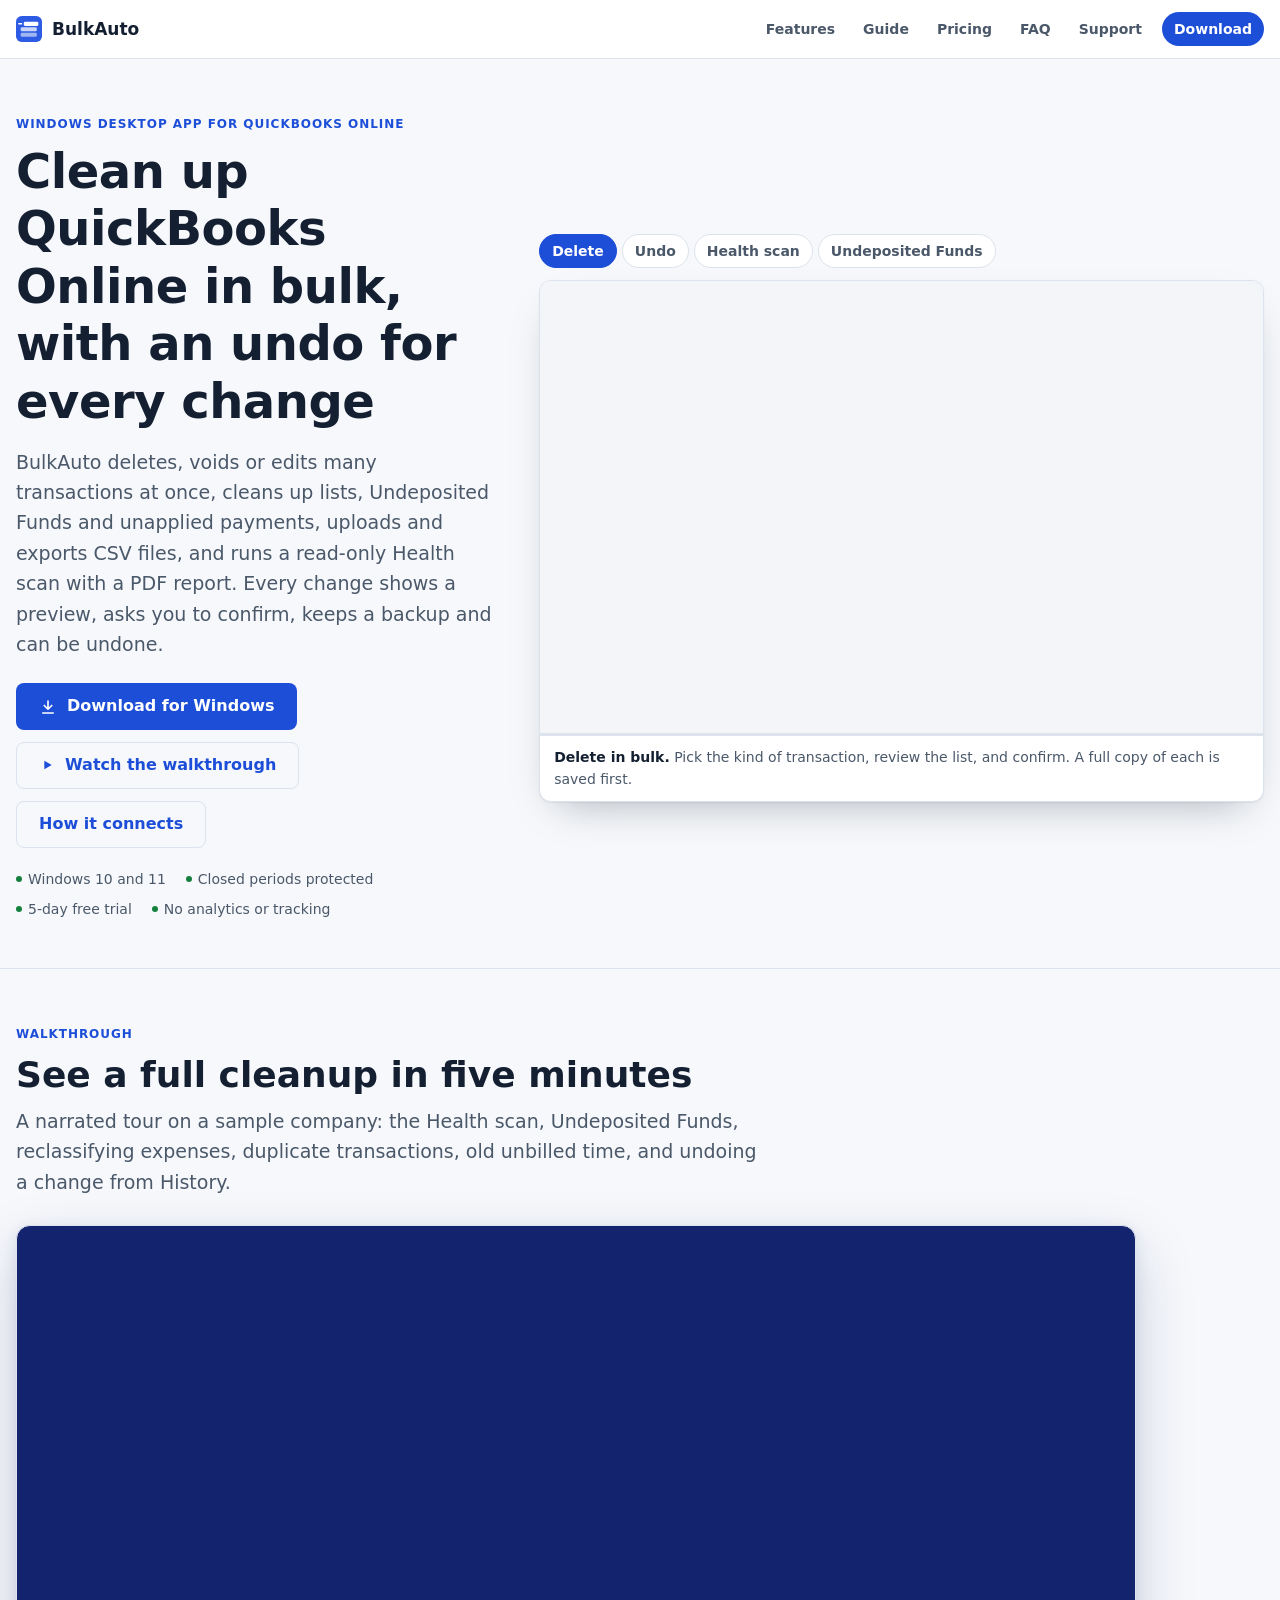
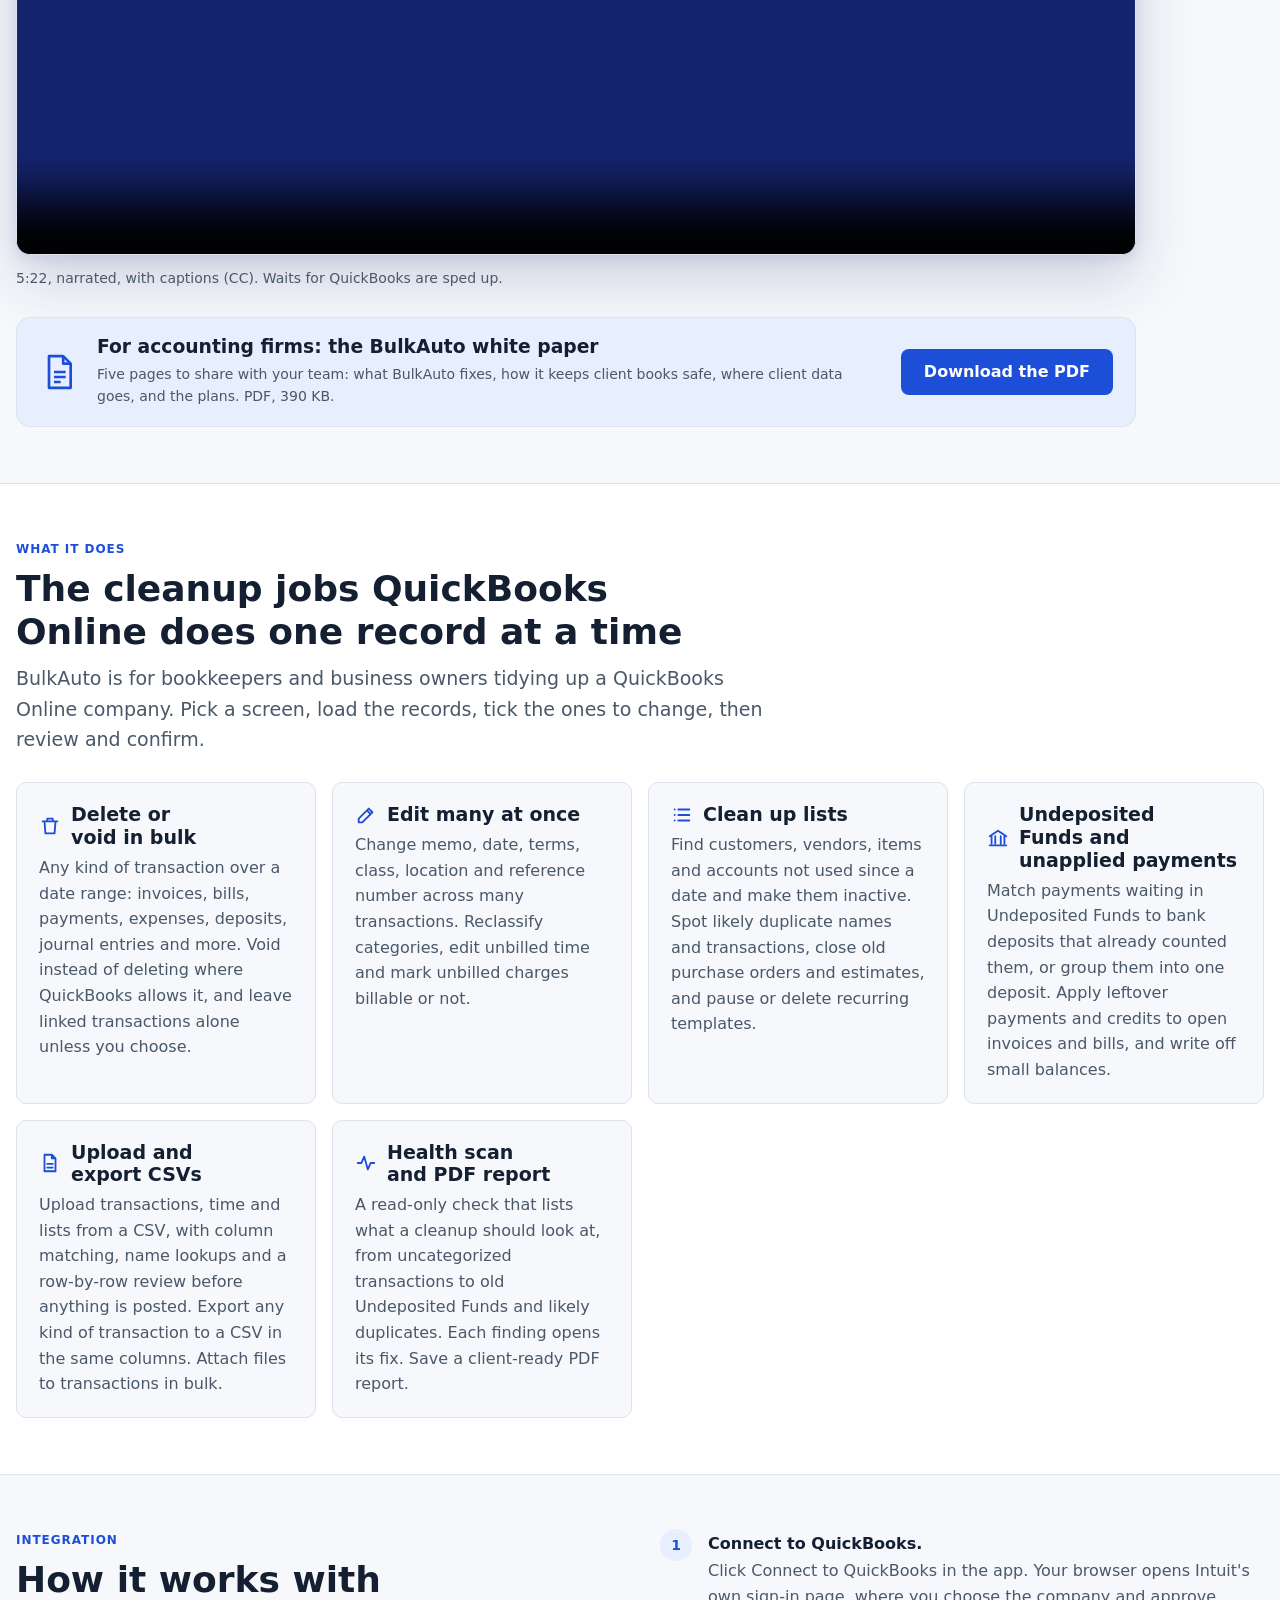
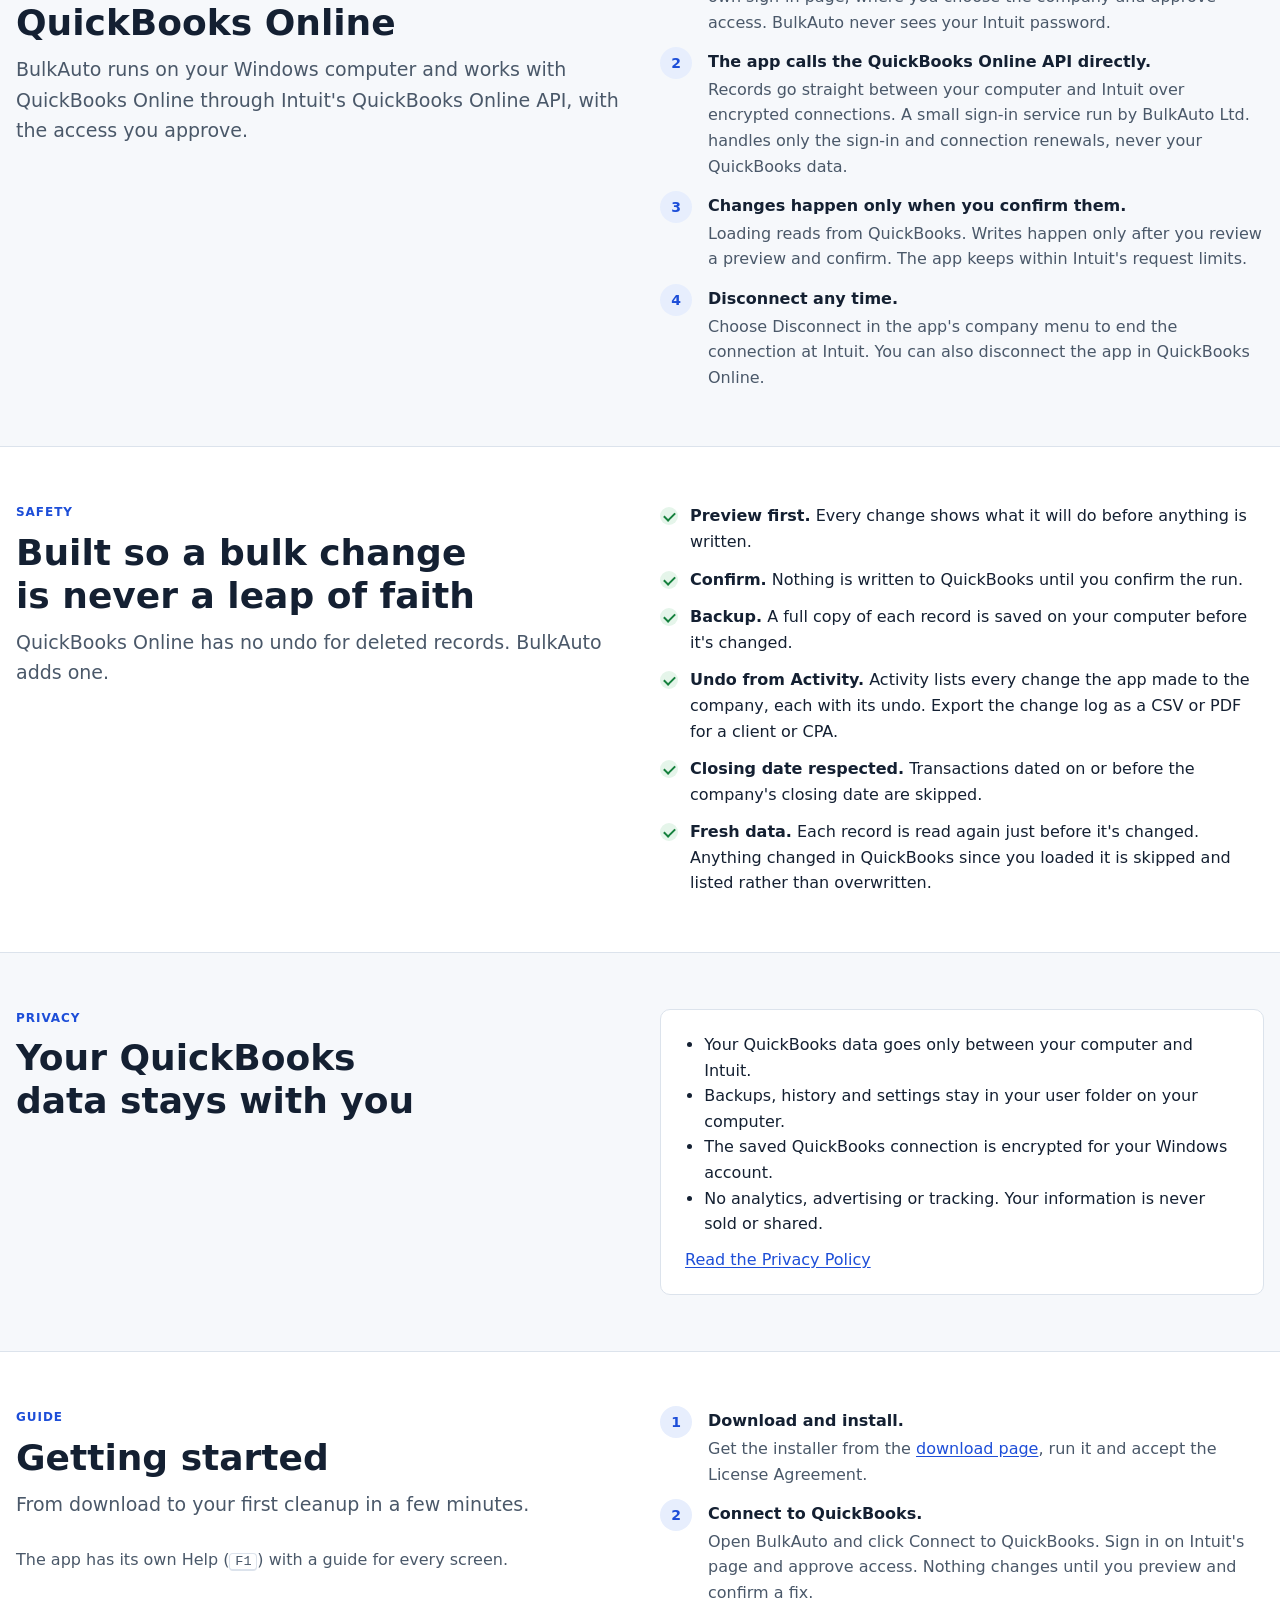
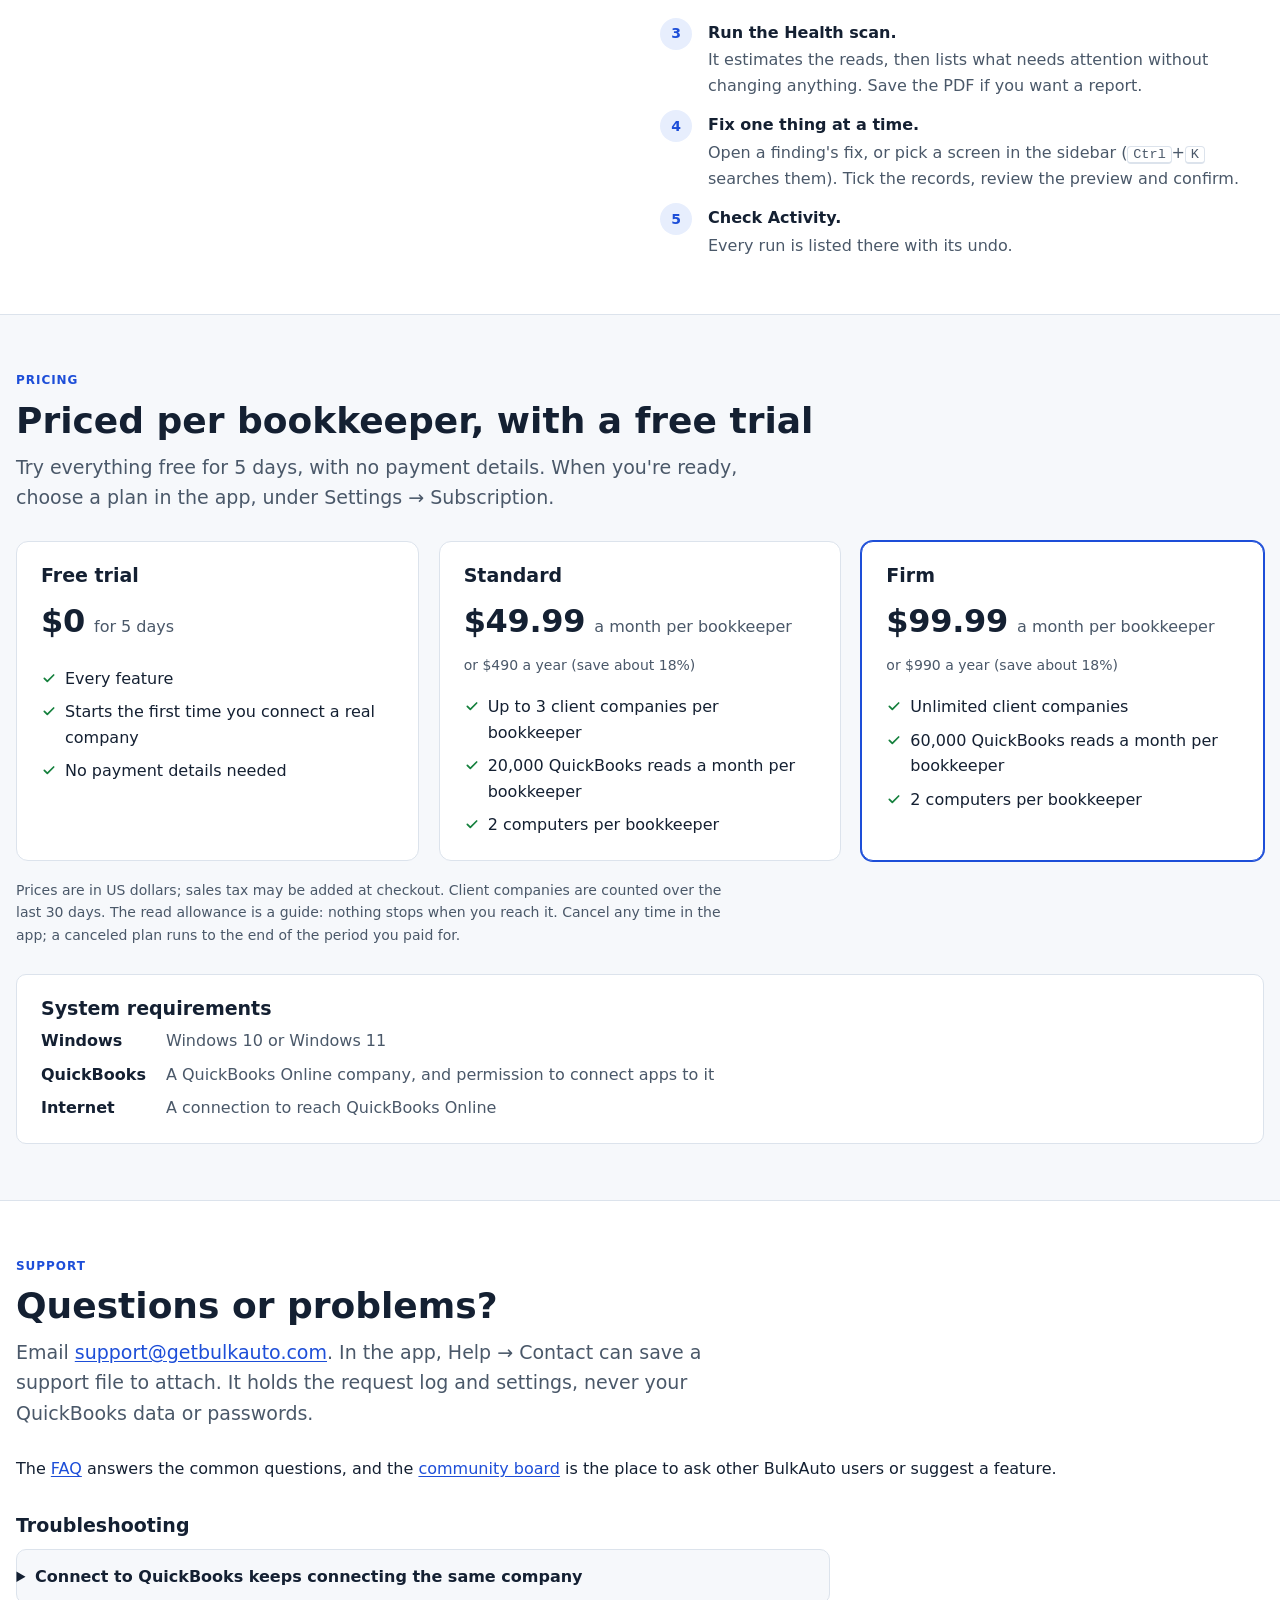
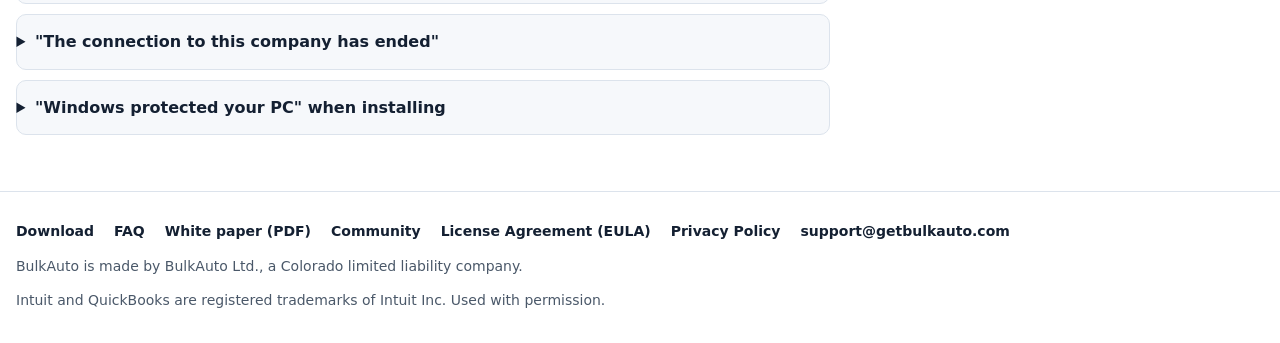
==== commit a562c88f: "1.42.0 is out: test companies only where enabled Home: "Closed periods protected" replaces "Sandbox " ====
--- a/index.html
+++ b/index.html
@@ -74,7 +74,7 @@
         </div>
         <ul class="facts">
           <li>Windows 10 and 11</li>
-          <li>Sandbox companies free</li>
+          <li>Closed periods protected</li>
           <li>5-day free trial</li>
           <li>No analytics or tracking</li>
         </ul>
@@ -247,8 +247,8 @@
           <p>Get the installer from the <a href="download/">download page</a>, run it and accept the License
             Agreement.</p></li>
         <li><b>Connect to QuickBooks.</b>
-          <p>Open BulkAuto and click Connect to QuickBooks. Sign in on Intuit's page and approve access. To try it
-            first, use a sandbox (test) company: it's free.</p></li>
+          <p>Open BulkAuto and click Connect to QuickBooks. Sign in on Intuit's page and approve access. Nothing
+            changes until you preview and confirm a fix.</p></li>
         <li><b>Run the Health scan.</b>
           <p>It estimates the reads, then lists what needs attention without changing anything. Save the PDF if you
             want a report.</p></li>
@@ -265,7 +265,7 @@
     <div class="wrap">
       <p class="eyebrow">Pricing</p>
       <h2 id="pricing-title">Priced per bookkeeper, with a free trial</h2>
-      <p class="lead">Try everything free for 5 days, with no payment details. Sandbox (test) companies are always free.
+      <p class="lead">Try everything free for 5 days, with no payment details.
         When you're ready, choose a plan in the app, under Settings → Subscription.</p>
       <div class="price-grid">
         <article class="price-card">
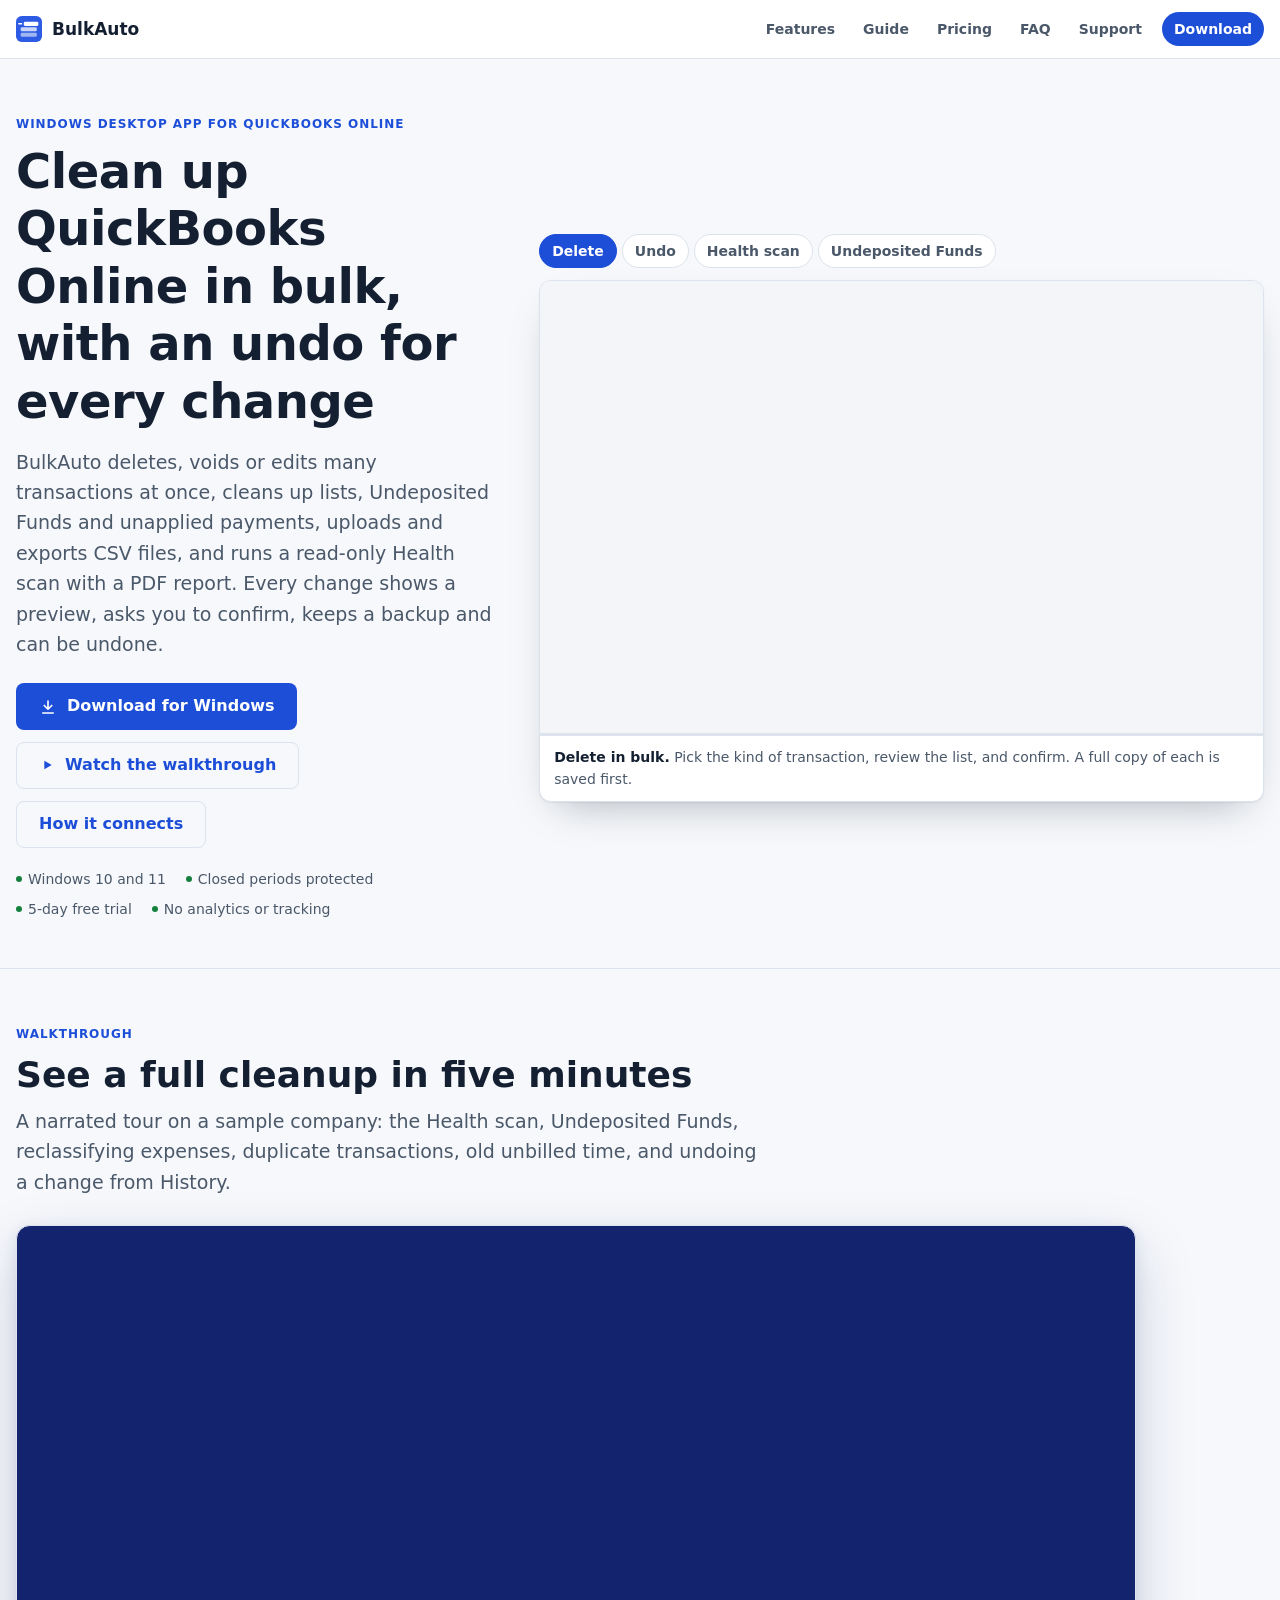
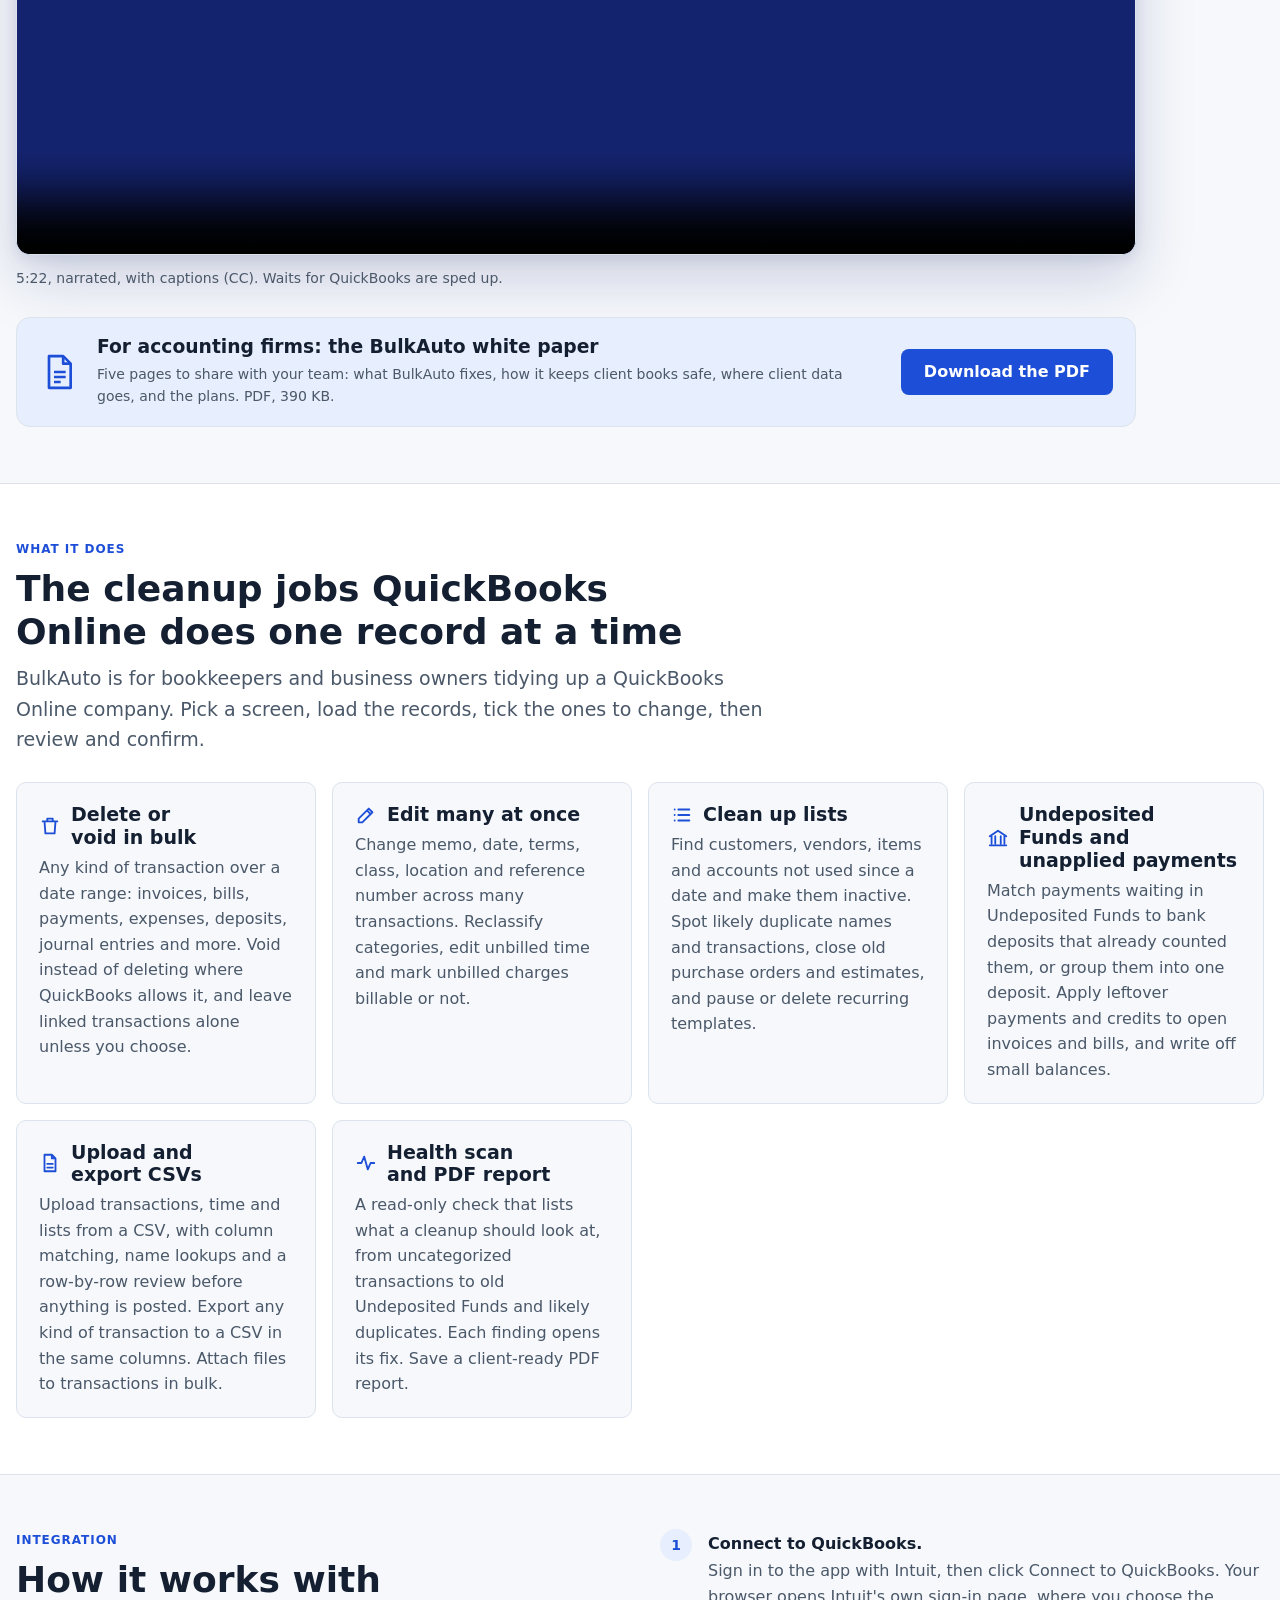
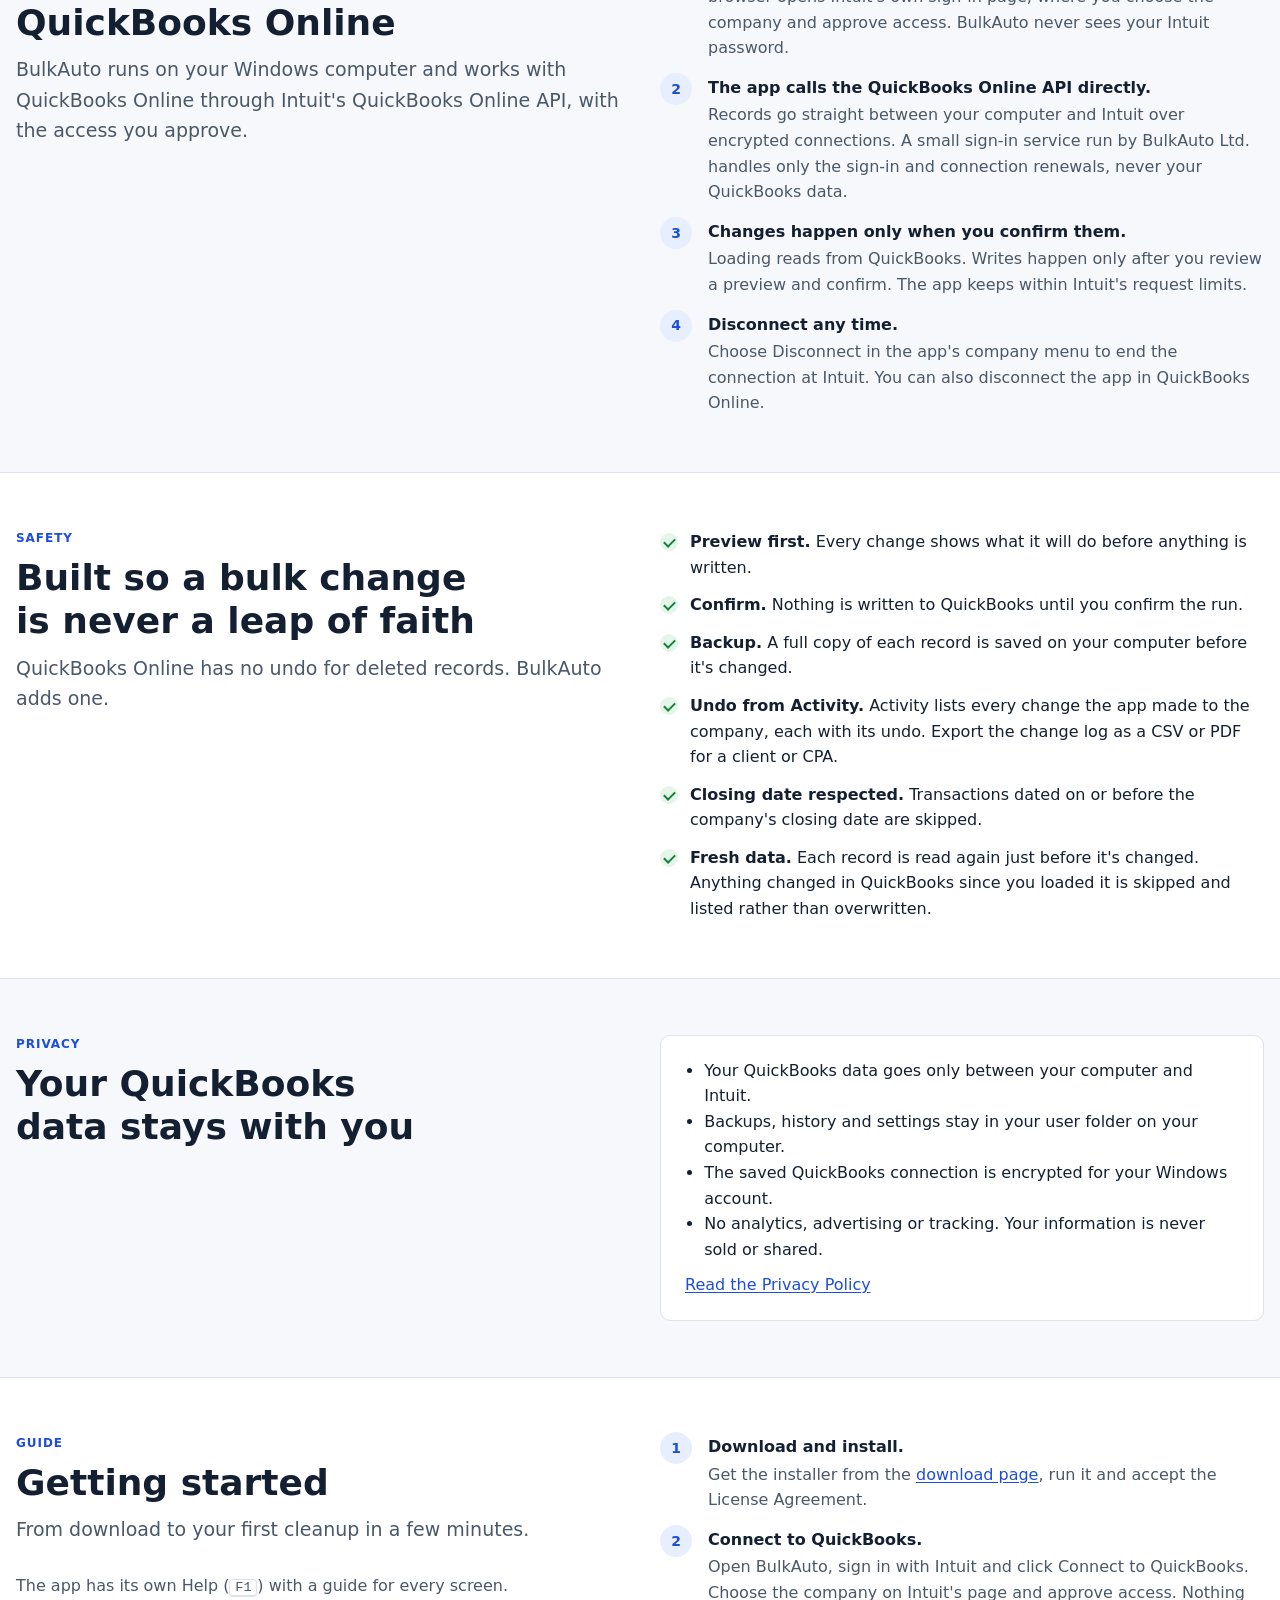
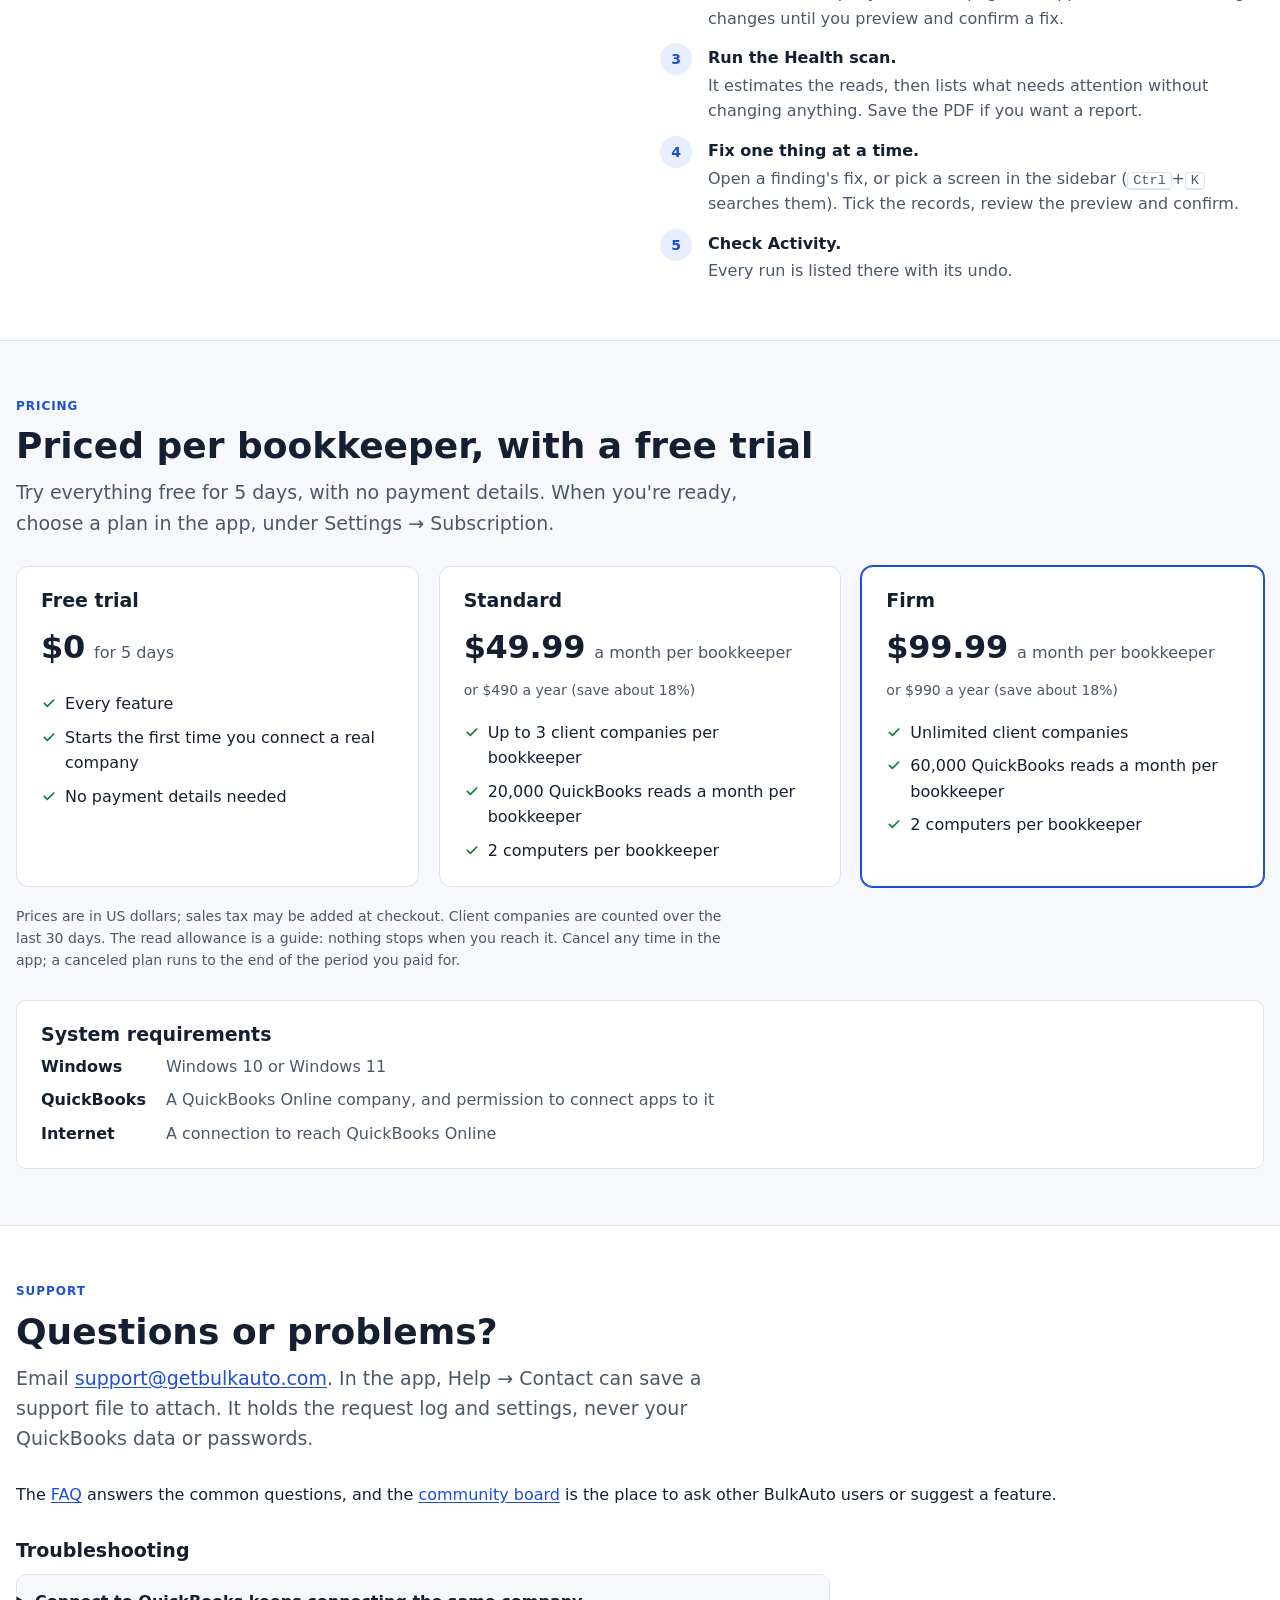
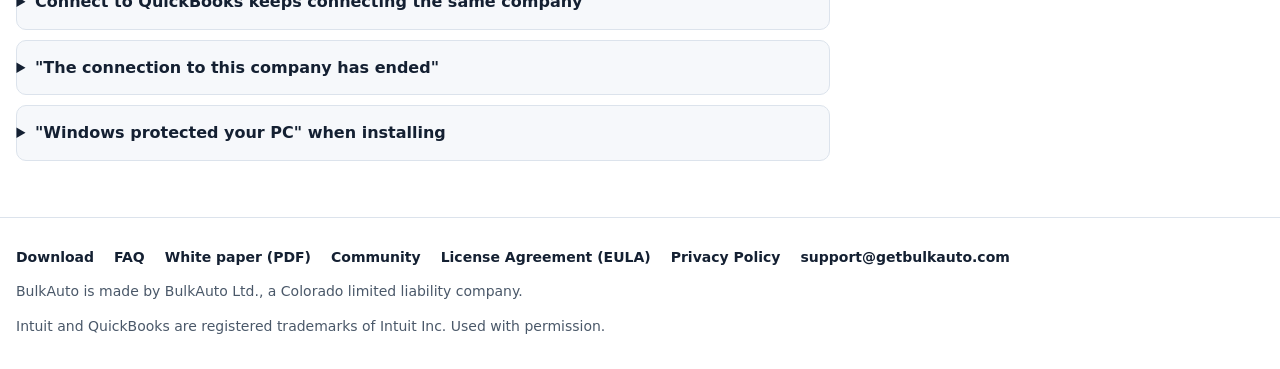
==== commit 50f0f5b2: "Sign in with Intuit; no Connect to QuickBooks image on the website (Intuit review) - Disconnect page" ====
--- a/index.html
+++ b/index.html
@@ -181,8 +181,8 @@
       </div>
       <ol class="steps">
         <li><b>Connect to QuickBooks.</b>
-          <p>Click Connect to QuickBooks in the app. Your browser opens Intuit's own sign-in page, where you choose the
-            company and approve access. BulkAuto never sees your Intuit password.</p></li>
+          <p>Sign in to the app with Intuit, then click Connect to QuickBooks. Your browser opens Intuit's own sign-in
+            page, where you choose the company and approve access. BulkAuto never sees your Intuit password.</p></li>
         <li><b>The app calls the QuickBooks Online API directly.</b>
           <p>Records go straight between your computer and Intuit over encrypted connections. A small sign-in service
             run by BulkAuto Ltd. handles only the sign-in and connection renewals, never your QuickBooks data.</p></li>
@@ -247,7 +247,7 @@
           <p>Get the installer from the <a href="download/">download page</a>, run it and accept the License
             Agreement.</p></li>
         <li><b>Connect to QuickBooks.</b>
-          <p>Open BulkAuto and click Connect to QuickBooks. Sign in on Intuit's page and approve access. Nothing
+          <p>Open BulkAuto, sign in with Intuit and click Connect to QuickBooks. Choose the company on Intuit's page and approve access. Nothing
             changes until you preview and confirm a fix.</p></li>
         <li><b>Run the Health scan.</b>
           <p>It estimates the reads, then lists what needs attention without changing anything. Save the PDF if you
--- a/style.css
+++ b/style.css
@@ -212,10 +212,6 @@
 .panel ul { margin: 0 0 10px; padding-left: 1.2em; }
 .muted { color: var(--ink-soft); }
 .note { color: var(--ink-soft); font-size: 0.9em; margin-top: 0; }
-.c2qb-link { display: inline-block; line-height: 0; border-radius: 4px; }
-.c2qb-link img { display: block; }
-.c2qb-link .c2qb-hover, .c2qb-link:hover .c2qb-base { display: none; }
-.c2qb-link:hover .c2qb-hover { display: block; }
 dl.specs { margin: 0; display: grid; grid-template-columns: max-content minmax(0, 1fr); gap: 8px 20px; }
 dl.specs dt { font-weight: 650; }
 dl.specs dd { margin: 0; color: var(--ink-soft); }
